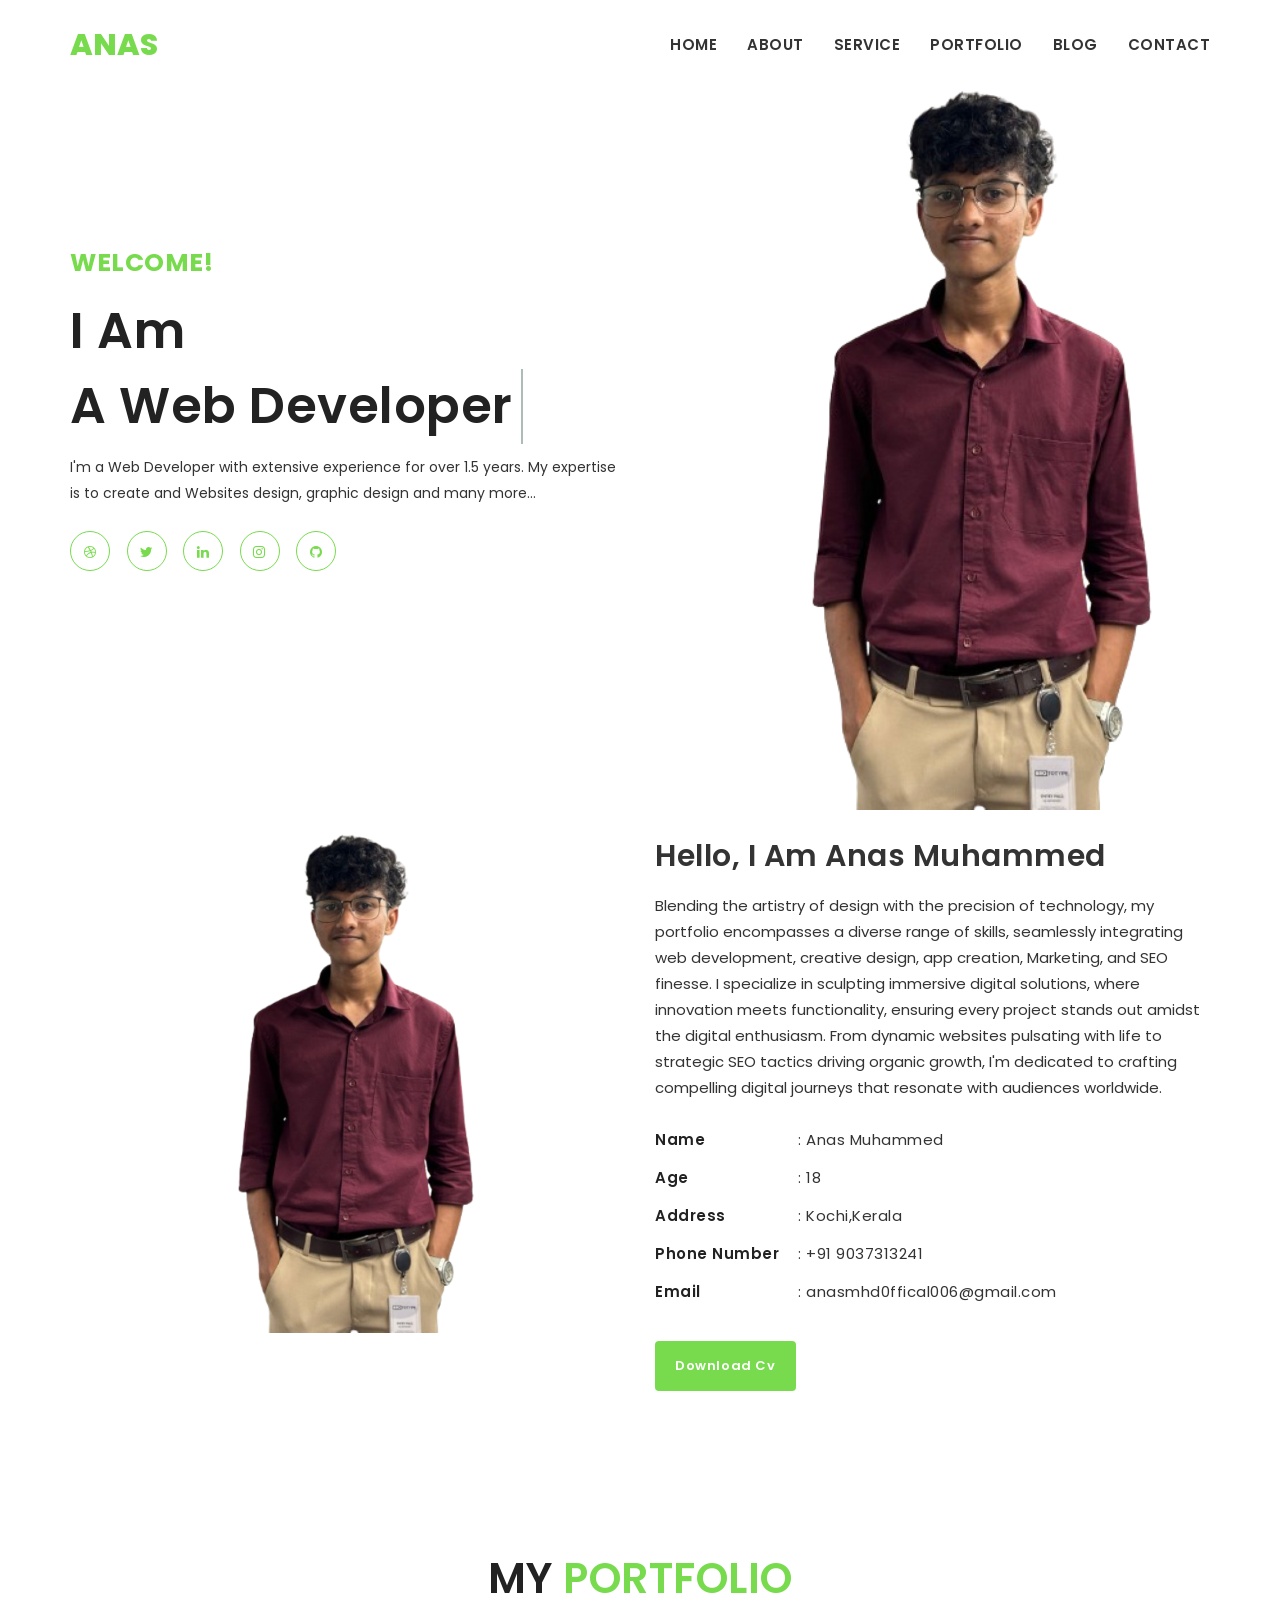
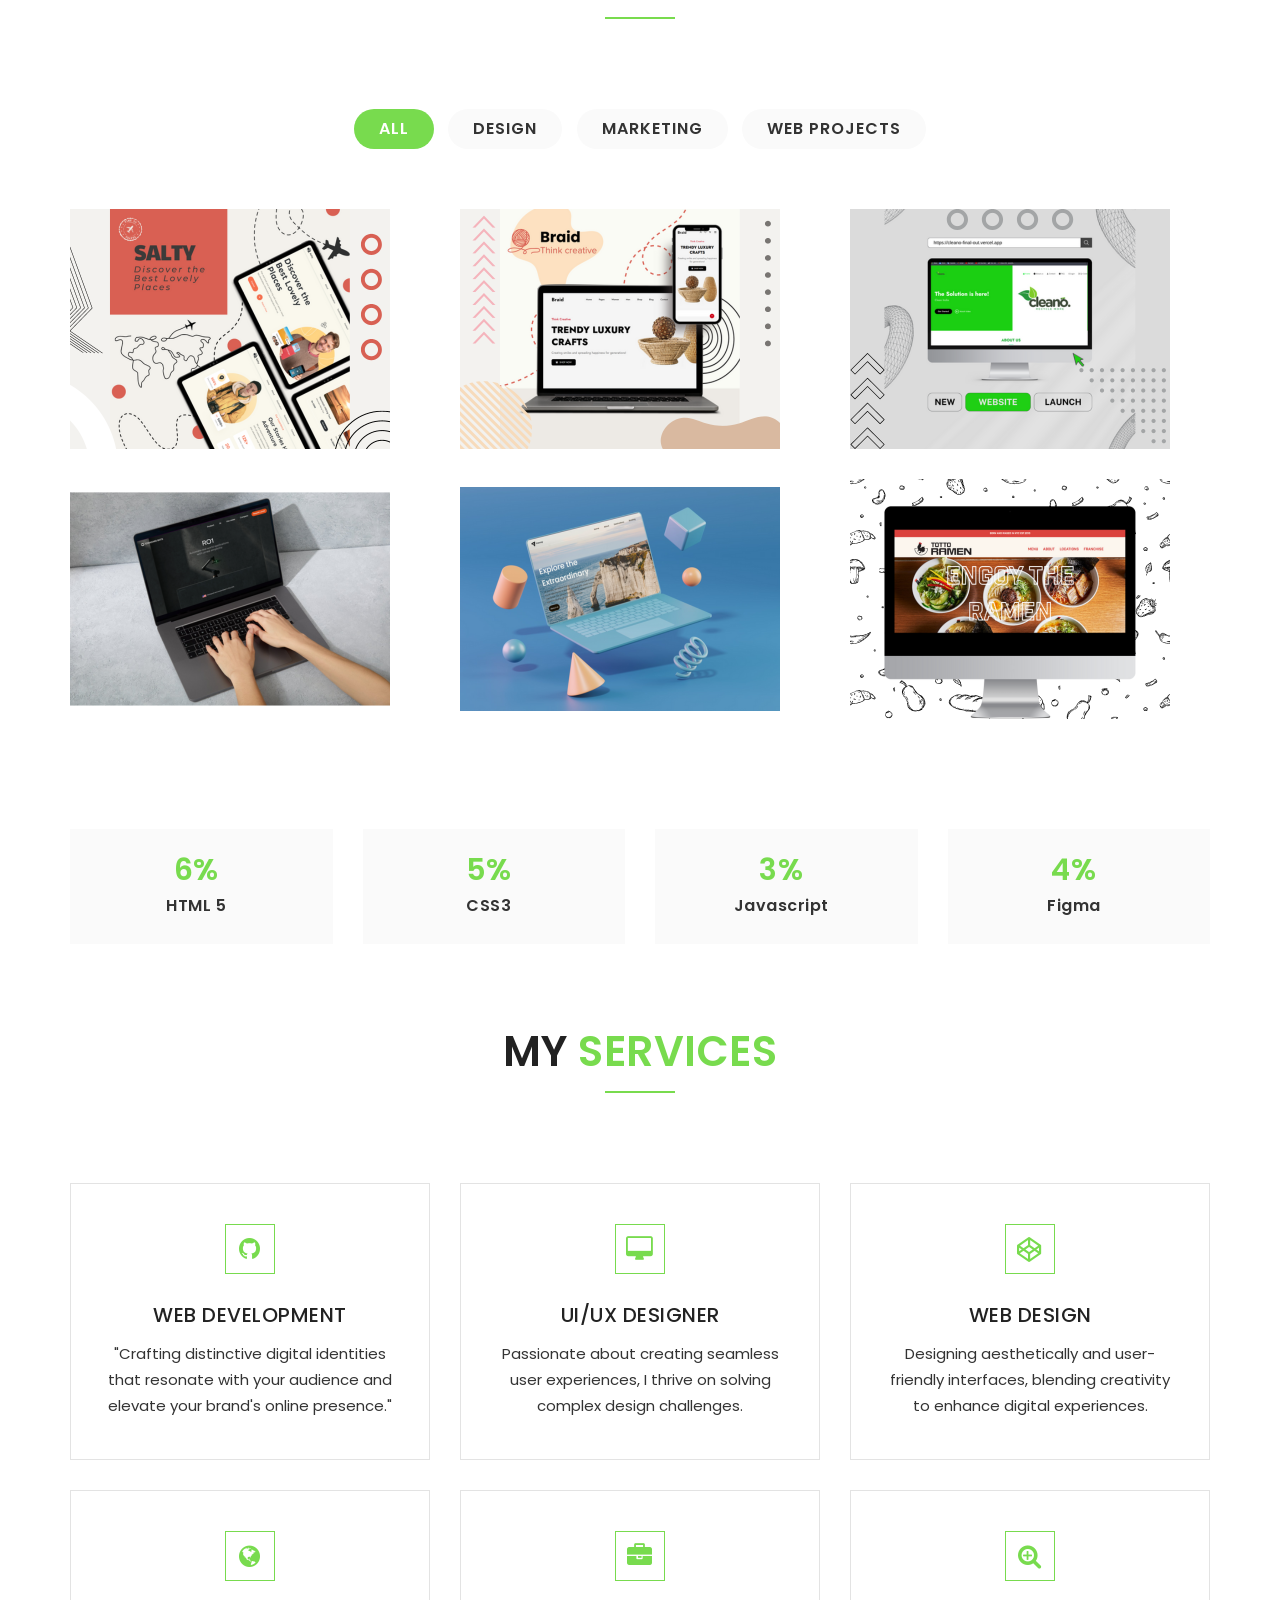
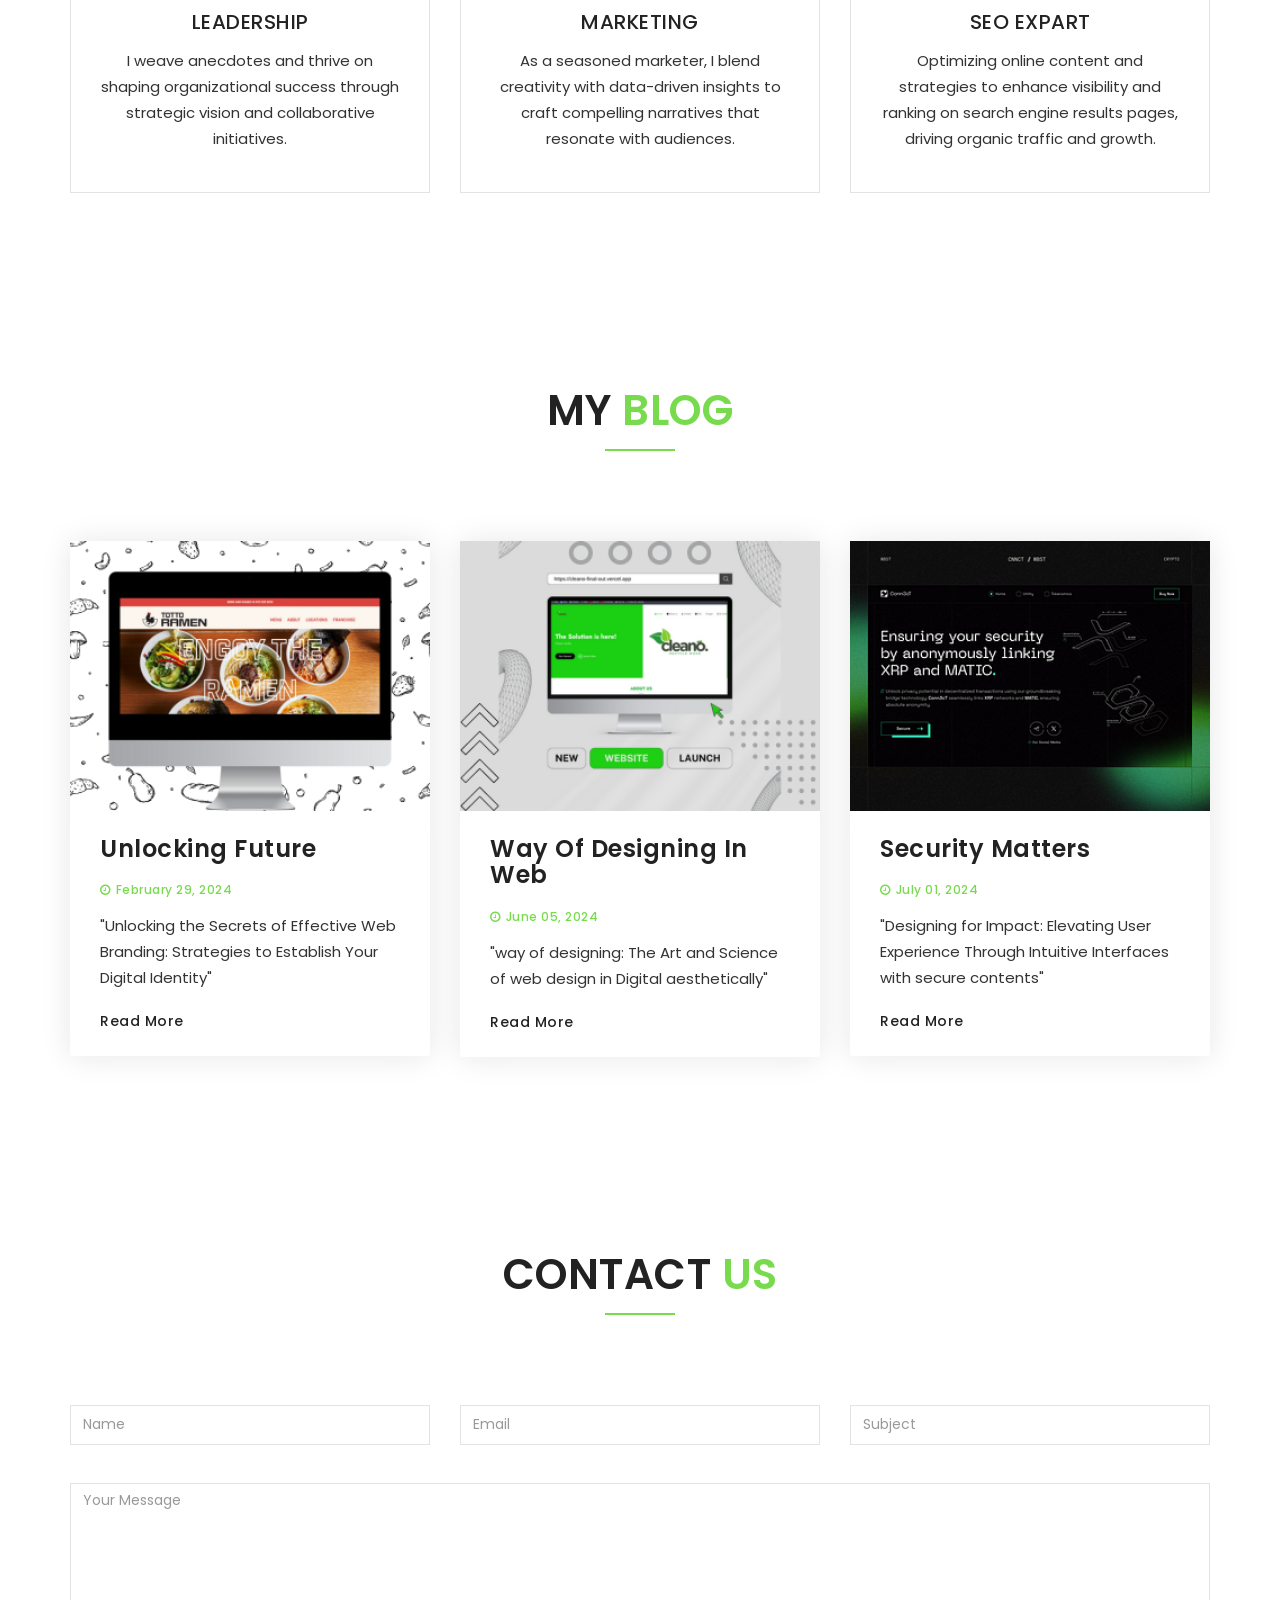
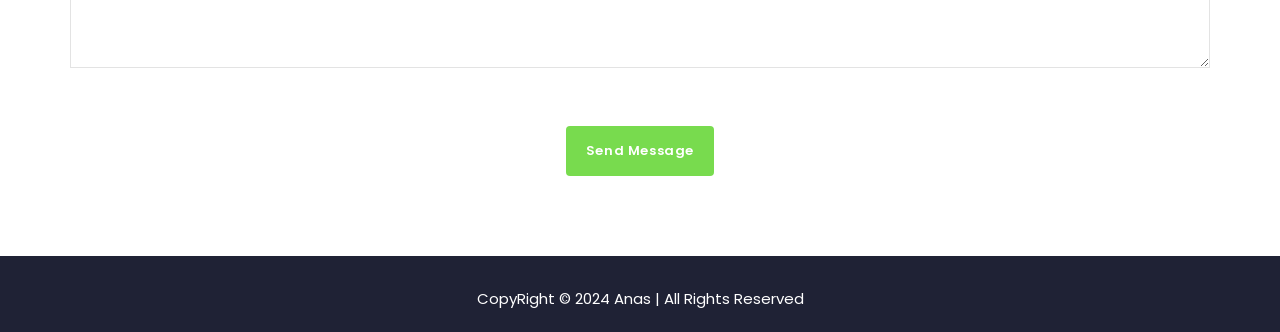
==== index.html @ 3774072b "Portfolio website almost completed.version v0.-1 .wait for the upadates" ====
<!doctype html>
<html lang="en">
	<head>
		<!-- Meta -->
		<meta charset="utf-8">
		<meta http-equiv="X-UA-Compatible" content="IE=edge">
		<meta name="viewport" content="width=device-width, initial-scale=1"> 
		<!-- The above 3 meta tags *must* come first in the head; any other head content must come *after* these tags -->
		<!-- SITE TITLE -->
		<title>Anas Muhammed</title>
		<link href="https://fonts.googleapis.com/css?family=Poppins:300i,400,400i,500,600,700,800" rel="stylesheet">		
		<link href="fonts/font-awesome.min.css" rel="stylesheet"/>
		<link rel="icon" href="images/LinkedIn-profile.webp"/>
		<link href="fonts/themify-icons.css" rel="stylesheet"/>
		<link href="fonts/etline.css" rel="stylesheet"/>
		<link href="css/plugins.css" rel="stylesheet"/>
		<link href="css/lightbox.min.css" rel="stylesheet"/>
		<link href="css/responsive.css" rel="stylesheet"/>
		<link href="css/style.css" rel="stylesheet"/>
		<!-- HTML5 shim and Respond.js IE8 support of HTML5 elements and media queries -->
		<!-- WARNING: Respond.js doesn't work if you view the page via file:// -->
		<!--[if lt IE 9]>
		  <script src="https://oss.maxcdn.com/html5shiv/3.7.2/html5shiv.min.js"></script>
		  <script src="https://oss.maxcdn.com/respond/1.4.2/respond.min.js"></script>
		<![endif]-->
	</head>
	<body data-spy="scroll" data-offset="80">
		<!-- Preloader -->
			<div class="preloader">
				<div class="loader">
					<div class="loader-outter"></div>
					<div class="loader-inner"></div>

					<span></span>
				</div>
			</div>
        <!-- End Preloader -->
		
		<!-- START NAVBAR -->
			<div class="navbar navbar-default navbar-fixed-top menu-top">
				<div class="container">
					<div class="logo">
						<a href="index.html" class="navbar-brand"><p>Anas</p></a>
						<div class="mobile-nav"></div>
					</div>
					
					<div id="navbar" class="main_menu">
						<ul class="nav navbar-nav navbar-right">
							<li><a href="#home">Home</a></li>
							<li><a href="#about">About</a></li>
							<li><a href="#service">Service</a></li>
							<li><a href="#portfolio">Portfolio</a></li>								
							<li><a href="#blog">Blog</a></li>													
							<li><a href="#contact">Contact</a></li>
						</ul>
					</div> 
				</div><!--- END CONTAINER -->
			</div> 
		<!-- END NAVBAR -->			
		
		<!-- START BANNER-SHOW -->
			<section id="home" class="gray_bg main_banner banner_bg">
				<div class="container">
					<div class="row">
						<div class="col-md-6 col-sm-12 col-xs-12">
							<div class="banner_content">
								<strong>Welcome!</strong>
								<h1 class="cd-headline clip">
									<span class="fw_600">I Am </span>
									<span class="cd-words-wrapper">
										<b class="is-visible fw_300">a Web Developer</b>
										<b class="fw_300"> a Web Designer</b>
										<b class="fw_300"> a Graphic Designer</b>
										<b class="fw_300"> a Techy</b>
									</span>
								</h1>
								<p>I'm a Web Developer with extensive experience for over 1.5 years. My expertise is to create and Websites design, graphic design and many more...</p>
								<ul class="banner_social_link">					
									<li><a href="https://dribbble.com/Anas_Mhd" title="Dribble" ><i class="fa fa-dribbble"></i></a></li>
									<li><a href="https://x.com/Anasmhd_offical?t=Rhu_M7qaVM6hSp05hraPPw&s=08" title="Twitter-X" ><i class="fa fa-twitter"></i></a></li>
									<li><a href="https://www.linkedin.com/in/anas-muhammed-offical" title="linkedin" ><i class="fa fa-linkedin"></i></a></li>		
									<li><a href="https://www.instagram.com/_anaxmhd.offical_/" title="Instagram" ><i class="fa fa-instagram"></i></a></li>
									<li><a href="https://github.com/AnasMHD-Offical" title="github" ><i class="fa fa-github"></i></a></li>
								</ul>
							</div>
						</div>
						<div class="col-md-6 col-sm-12 col-xs-12">
							<div class="banner-images">
								<img src="images/photo_2024-07-01_20-15-24-removebg-preview-2.png" alt=""/>
							</div>
						</div>						
					</div>
				</div>
			</section>
		<!-- END BANNER-SHOW -->
		
		<!-- START ABOUT -->
			<section id="about" class="gray_bg section_padding">
				<div class="container">
					<div class="single_about">
						<div class="row">
							<div class="col-md-6 col-sm-6 col-xs-12">
								<div class="about_image wow fadeInLeft">
									<img src="images/photo_2024-07-01_20-15-24-removebg-preview-2.png" alt="about-image" />
								</div>
							</div>
							
							<div class="col-md-6 col-sm-6 col-xs-12">
								<div class="about_content_area wow fadeInRight">
									<h4>Hello, I am Anas Muhammed</h4>					
									<p>Blending the artistry of design with the precision of technology, my portfolio encompasses a diverse range of skills, 
										seamlessly integrating web development, creative design, app creation, Marketing, and SEO finesse. 
										I specialize in sculpting immersive digital solutions, where innovation meets functionality, ensuring every project stands out 
										amidst the digital enthusiasm. From dynamic websites pulsating with life to strategic SEO tactics driving organic growth,
										 I'm dedicated to crafting compelling digital journeys that resonate with audiences worldwide.</p>
									<div class="about_details">
										<div class="row">
											<div class="col-md-12">
												<div class="ct_about">
												   <span> Name </span> : Anas Muhammed											   
												</div>
											</div>
											
											<div class="col-md-12">
												<div class="ct_about">
												   <span> Age </span>
												   : 18
												</div>
											</div>
											
											<div class="col-md-12">
												<div class="ct_about">
												   <span> Address </span>
												   : Kochi,Kerala
												</div>
											</div>
											
											<div class="col-md-12">
												<div class="ct_about">
												   <span> Phone Number </span>
												   : +91 9037313241
												</div>
											</div>
											
											<div class="col-md-12">
												<div class="ct_about">
												   <span> Email </span>
												   : anasmhd0ffical006@gmail.com
												</div>
											</div>
										</div>
									</div>
									
									<a href="#" class="btn btn-default main_btn">Download Cv</a>
								</div>
							</div>
						</div>
					</div>
				</div>
			</section>
		<!-- END ABOUT -->
		
		
		<!-- START PORTFOLIO -->
			<section id="portfolio" class="gray_bg section_padding">
				<div class="container">	
					<div class="col-md-12 col-sm-12-col-xs-12">
						<div class="section_heading text-center">
							<h2>My <span>Portfolio</span></h2>						
							<div class="sm_border"></div>
						</div>	
					</div>
					
					<div class="row">
						<div class="work_filter text-center">
							<ul>
								<li class="active" data-filter="*">All</li>
								<li data-filter=".design">Design</li>
								<li data-filter=".marketing">Marketing</li>
								<li data-filter=".web">Web projects</li>
							</ul>
						</div>
						
						<div class="work_content_area">
							<div class="col-md-4 col-sm-6 col-xs-12">
								<div class="item-img">
									<img src="images/salty.webp" alt="" />
									<div class="item-img-overlay">
										<div class="overlay-info full-width">
											<h5>Github link</h5>																				
											<a href="https://github.com/AnasMHD-Offical/travel-website-sample" target="_blank">
												<span class="icon"><i class="ti-arrow-right"></i></span>
											</a>
										</div>
									</div>
								</div>
							</div>
							<div class="col-md-4 col-sm-6 col-xs-12 element-item design web marketing">
								<div class="item-img">
									<img src="images/Braid.webp" alt="" />
									<div class="item-img-overlay">
										<div class="overlay-info full-width">
											<h5>Github link</h5>									
											<a href="https://github.com/AnasMHD-Offical/Braid-Craft-E-Commerce" target="_blank">
												<span class="icon"><i class="ti-arrow-right"></i></span>
											</a>
										</div>
									</div>
								</div>
							</div>
							<div class="col-md-4 col-sm-6 col-xs-12 element-item web marketing">
								<div class="item-img">
									<img src="images/Cleano.webp" alt="" />
									<div class="item-img-overlay">
										<div class="overlay-info full-width">
											<h5>Github link</h5>											
											<a href="https://github.com/AnasMHD-Offical/Cleano-Final-Out" target="_blank">
												<span class="icon"><i class="ti-arrow-right"></i></span>
											</a>
										</div>
									</div>
								</div>
							</div>
							<div class="col-md-4 col-sm-6 col-xs-12 element-item design web">
								<div class="item-img">
									<img src="images/Ro1.webp" alt="" />
									<div class="item-img-overlay">
										<div class="overlay-info full-width">
											<h5>Github</h5>
											<a href="https://github.com/AnasMHD-Offical/BROTOTYPE-POJECT-2" target="_blank">
												<span class="icon"><i class="ti-arrow-right"></i></span>
											</a>
										</div>
									</div>
								</div>
							</div>
							<div class="col-md-4 col-sm-6 col-xs-12 element-item  design">
								<div class="item-img">
									<img src="images/travosy.webp" alt="" />
									<div class="item-img-overlay">
										<div class="overlay-info full-width">
											<h5>Github link</h5>
											<a href="https://github.com/AnasMHD-Offical/Travosy-Brocamp-first-project" target="_blank">
												<span class="icon"><i class="ti-arrow-right"></i></span>
											</a>
										</div>
									</div>
								</div>
							</div>
							<div class="col-md-4 col-sm-6 col-xs-12 element-item design marketing">
								<div class="item-img">
									<img src="images/Totto-webp.png" alt="" />
									<div class="item-img-overlay">
										<div class="overlay-info full-width">
											<h5>Github link</h5>
											<a href="https://github.com/AnasMHD-Offical/Brototype-first-week-project-2" target="_blank">
												<span class="icon"><i class="ti-arrow-right"></i></span>
											</a>
										</div>
									</div>
								</div>
							</div>
						</div>						
					</div>
				</div>			
			</section>
		<!-- END PORTFOLIO -->
			

		<!-- START COUNTER -->
		    <section id="counter_area" class="gray_bg">
				<div class="container">
					<div class="row text-center">
					
						<div class="col-md-3 col-sm-6 col-xs-12">
							<div class="single_counter wow fadeInLeft">							    
								<h3><span class="counter">95</span>%</h3>
							    <h5>HTML 5</h5>
							</div>
						</div> 
						
						<div class="col-md-3 col-sm-6 col-xs-12">
							<div class="single_counter wow fadeInLeft">								
								<h3><span class="counter">85</span>%</h3>
								<h5>CSS3</h5>
							</div>
						</div>
						
						<div class="col-md-3 col-sm-6 col-xs-12">
							<div class="single_counter wow fadeInRight">							   
								<h3><span class="counter">50</span>%</h3>
								<h5>Javascript</h5>
							</div>
						</div> 
						
						<div class="col-md-3 col-sm-6 col-xs-12">
							<div class="single_counter wow fadeInRight">							    
								<h3><span class="counter">60</span>%</h3>
								<h5>Figma</h5>
							</div>
						</div>
					</div>
				</div>
			</section>
		<!-- END COUNTER -->
		
		<!-- START SERVICE -->
		<section id="service" class="gray_bg section_padding">
			<div class="container">
				<div class="col-md-12 col-sm-12-col-xs-12">
					<div class="section_heading text-center">
						<h2>My <span>Services</span></h2>							
						<div class="sm_border"></div>
					</div>	
				</div>
				
				<div class="row text-center">
					<div class="col-md-4 col-sm-6 col-xs-12">
						<div class="single-service wow fadeInDown">
							<i class="fa fa-github"></i>
							<h4>Web Development</h4>
							<P> "Crafting distinctive digital identities that resonate with your audience and elevate your brand's online presence."</P>
						</div>
					</div> <!-- End Col -->
					<div class="col-md-4 col-sm-6 col-xs-12">
						<div class="single-service wow fadeInDown">
							<i class="fa fa-desktop"></i>
							<h4>UI/UX designer</h4>
							<P>Passionate about creating seamless user experiences, I thrive on solving complex design challenges.</P>
						</div>
					</div> <!-- End Col -->						
					<div class="col-md-4 col-sm-6 col-xs-12">
						<div class="single-service wow fadeInDown">
							<i class="fa fa-codepen"></i>
							<h4>Web Design</h4>
							<P>Designing aesthetically and user-friendly interfaces, blending creativity to enhance digital experiences.</P>
						</div>
					</div> <!-- End Col -->
					<div class="col-md-4 col-sm-6 col-xs-12">
						<div class="single-service wow fadeInUp">
							<i class="fa fa-globe"></i>
							<h4>Leadership</h4>
							<P>I weave anecdotes and thrive on shaping organizational success through strategic vision and collaborative initiatives.</P>
						</div>
					</div> <!-- End Col -->
					<div class="col-md-4 col-sm-6 col-xs-12">
						<div class="single-service wow fadeInUp">
							<i class="fa fa-briefcase"></i>
							<h4>Marketing</h4>
							<P>As a seasoned marketer, I blend creativity with data-driven insights to craft compelling narratives that resonate with audiences.</P>
						</div>
					</div> <!-- End Col -->
					<div class="col-md-4 col-sm-6 col-xs-12">
						<div class="single-service wow fadeInUp">
							<i class="fa fa-search-plus"></i>
							<h4>SEO Expart</h4>
							<P>Optimizing online content and strategies to enhance visibility and ranking on search engine results pages, driving organic traffic and growth.</P>
						</div>
					</div> <!-- End Col -->
				</div>
			</div>
		</section>
	<!-- END SERVICE -->
	
		<!-- START BLOG -->
			<section id="blog" class="gray_bg section_padding">
				<div class="container">
					<div class="row">
						<div class="col-md-12 col-sm-12-col-xs-12">
							<div class="section_heading text-center">
								<h2>My <span>Blog</span></h2>							
								<div class="sm_border"></div>
							</div>	
						</div>	
						
						<div class="blog_slide_area">
							<div class="col-md-4 col-sm-6 col-xs-12">
								<div class="single_blog wow fadeInLeft">
									<div class="blog-thumb">
										<div class="blog-image">
										   <a href="#"><img id="blog-img" src="images/Totto-webp.png" class="img-responsive" alt=""></a>
										</div>
										<div class="blog-info">
											<a href="#"><h4>Unlocking Future</h4></a>	
											<small><i class="fa fa-clock-o"></i>February 29, 2024</small>
											<span>| Design</span>																																
											<p>"Unlocking the Secrets of Effective Web Branding: Strategies to Establish Your Digital Identity"</p>
											<a href="https://anas-muhammed-offical.blogspot.com/2024/02/unlocking-future-of-web-what-lies-ahead.html" class="btn blog_btn">Read More</a>
										</div>
									</div>
								</div>
							</div>
			
							<div class="col-md-4 col-sm-6 col-xs-12">
								<div class="single_blog wow fadeInUp">
									<div class="blog-thumb">
										<div class="blog-image">
										   <a href="#"><img id="blog-img" src="images/Cleano.webp" class="img-responsive" alt=""></a>
										</div>
										<div class="blog-info">
											<a href="#"><h4>Way of Designing in web</h4></a>
											<small><i class="fa fa-clock-o"></i>June 05, 2024</small>
											<span>| Design</span>																																	
											<p>"way of designing: The Art and Science of web design in Digital aesthetically"</p>
											<a href="https://anas-muhammed-offical.blogspot.com/2024/06/the-art-and-science-of-web-design.html" class="btn blog_btn">Read More</a>
										</div>
									</div>
								</div>
							</div>
							
							<div class="col-md-4 col-sm-6 col-xs-12">
								<div class="single_blog wow fadeInRight">
									<div class="blog-thumb">
										<div class="blog-image">
										   <a href="#"><img id="blog-img" src="images/blo3.png" class="img-responsive" alt=""></a>
										</div>
										<div class="blog-info">
											<a href="#"><h4>Security matters</h4></a>	
											<small><i class="fa fa-clock-o"></i>July 01, 2024</small>
											<span>| Design</span>																																
											<p>"Designing for Impact: Elevating User Experience Through Intuitive Interfaces with secure contents"</p>
											<a href="https://anas-muhammed-offical.blogspot.com/2024/07/security-matters-in-web-development.html" class="btn blog_btn">Read More</a>
										</div>
									</div>
								</div>
							</div>	
						</div>
					</div>
				</div>
			</section>
		<!-- END BLOG -->
		
		<!-- START CONTACT -->
			<section id="contact" class="gray_bg section_padding">
				<div class="container">
					<div class="col-md-12 col-sm-12-col-xs-12">
						<div class="section_heading text-center">
							<h2>Contact <span>Us</span></h2>							
							<div class="sm_border"></div>
						</div>	
					</div>	
					
					<div class="row">						
						<div class="col-md-12 col-sm-12">
							<form class="form" id="form" >
								
								<div class="row">
									<div class="form-group col-md-4">
										<input type="text" id="username"  name="username" class="form-control" placeholder="Name">
										<div class="error"></div>
									</div>
									<div class="form-group col-md-4">
										<input type="email" name="email" id="email"  class="form-control" placeholder="Email" >
										<div class="error"></div>
									</div>
									<div class="form-group col-md-4">
										<input type="text" name="subject" id="subject" class="form-control" placeholder="Subject" >
										<div class="error"></div>
									</div>
									<div class="form-group col-md-12">
										<textarea rows="6" name="message" id="message" class="form-control" placeholder="Your Message" ></textarea>
										<div class="error"></div>
									</div>
									<div class="col-md-12 text-center">
										<button type="submit" value="Send message" name="submit" id="submit" class="btn btn-default main_btn" title="Submit Your Message!">Send Message</button>
									</div>
								</div>
							</form>
						</div>						
					</div>
				</div>
			</section>
		<!-- END CONTACT -->
		
		<!-- START FOOTER -->
			<div class="footer">
				<div class="container">					
					<div class="copy-text text-center wow fadeInDown">
						<p>CopyRight © 2024 Anas | All Rights Reserved</p>
					</div>											
				</div>						
			</div>	
		<!-- END FOOTER -->
		<!--Form Validation-->
		<script>
			document.addEventListener('DOMContentLoaded', function() {
    		document.getElementById('form').addEventListener('submit', function(event) {
      		event.preventDefault();  // Prevent the default form submission

        // Get form field values
        const name = document.querySelector('input[name="username"]').value;
        const email = document.querySelector('input[name="email"]').value;
        const subject = document.querySelector('input[name="subject"]').value;
        const message = document.querySelector('textarea[name="message"]').value;

        // Basic form validation
        if (!name || !email || !subject || !message) {
            customAlert("All fields are required.", "error");
            return;
        } else if (!validateEmail(email)) {
            customAlert("Please enter a valid email address.", "error");
            return;
        }

        // Data to be sent to the Google Apps Script web app
        const data = {
            name: name,
            email: email,
            subject: subject,
            message: message
        };

        // Replace 'YOUR_WEB_APP_URL' with your Google Apps Script web app URL
        fetch('https://script.google.com/macros/s/AKfycbyYG-oqDBWplLBUukhETGd3GrA1hZuSwV2Vd1SPtv_ouuwW23EQekD_cmKmdJdJO3P-/exec', {
            method: 'POST',
            headers: {
                'Content-Type': 'application/x-www-form-urlencoded'
            },
            body: new URLSearchParams(data)
        })
        .then(response => response.json())
        .then(data => {
            if (data.result === "success") {
                customAlert("Message sent successfully!", "success");
                setTimeout(() => {
                    
                }, 2000);
            } else {
                customAlert("Error sending message: " + data.message, "error");
            }
        })
        .catch(error => {
            console.error("Error: ", error);
            customAlert("Error: " + error.message, "error");
        });
    });

    function validateEmail(email) {
        const re = /^[^\s@]+@[^\s@]+\.[^\s@]+$/;
        return re.test(email);
    }

    function customAlert(message, type) {
        const alertBox = document.createElement('div');
        alertBox.className = custom-alert ${type};
        alertBox.innerHTML = `
            <span>${message}</span>
            <button class="close-alert">&times;</button>
        `;
        document.body.appendChild(alertBox);

        // Add event listener to close button
        alertBox.querySelector('.close-alert').addEventListener('click', () => {
            alertBox.remove();
        });

        setTimeout(() => {
            alertBox.classList.add('fade-out');
            alertBox.addEventListener('transitionend', () => {
                alertBox.remove();
            });
        }, 3000);
  	  }
	});
	</script>
		<!--Script-->
		<script src="index.js"></script>
		<!-- Start JQuery -->
		<script src="js/jquery.min.js"></script>
		<script src="js/bootstrap.min.js"></script>
		<script src="js/owl.carousel.min.js"></script>
		<script src="js/modernizr-2.8.3.min.js"></script>
		<script src="js/jquery.nav.js"></script>
		<script src="js/jquery.inview.min.js"></script>
		<script src="js/isotope.pkgd.min.js"></script>
		<script src="js/animated-headline.js"></script>		
		<script src="js/lightbox.min.js"></script>
		<script src="js/slick-nav.js"></script>
		<script src="js/form-contact.js"></script>
		<script src="js/scrolltopcontrol.js"></script>
		<script src="js/wow.min.js"></script>
		<script src="js/main.js"></script>
		<!-- End JQuery -->
		<!--Form sumbittion-->
	</body>
</html>
---- fonts/themify-icons.css ----
@font-face {
	font-family: 'themify';
	src:url('themify.eot?-fvbane');
	src:url('themify.eot?#iefix-fvbane') format('embedded-opentype'),
		url('themify.woff?-fvbane') format('woff'),
		url('themify.ttf?-fvbane') format('truetype'),
		url('themify.svg?-fvbane#themify') format('svg');
	font-weight: normal;
	font-style: normal;
}

[class^="ti-"], [class*=" ti-"] {
	font-family: 'themify';
	speak: none;
	font-style: normal;
	font-weight: normal;
	font-variant: normal;
	text-transform: none;
	line-height: 1;

	/* Better Font Rendering =========== */
	-webkit-font-smoothing: antialiased;
	-moz-osx-font-smoothing: grayscale;
}

.ti-wand:before {
	content: "\e600";
}
.ti-volume:before {
	content: "\e601";
}
.ti-user:before {
	content: "\e602";
}
.ti-unlock:before {
	content: "\e603";
}
.ti-unlink:before {
	content: "\e604";
}
.ti-trash:before {
	content: "\e605";
}
.ti-thought:before {
	content: "\e606";
}
.ti-target:before {
	content: "\e607";
}
.ti-tag:before {
	content: "\e608";
}
.ti-tablet:before {
	content: "\e609";
}
.ti-star:before {
	content: "\e60a";
}
.ti-spray:before {
	content: "\e60b";
}
.ti-signal:before {
	content: "\e60c";
}
.ti-shopping-cart:before {
	content: "\e60d";
}
.ti-shopping-cart-full:before {
	content: "\e60e";
}
.ti-settings:before {
	content: "\e60f";
}
.ti-search:before {
	content: "\e610";
}
.ti-zoom-in:before {
	content: "\e611";
}
.ti-zoom-out:before {
	content: "\e612";
}
.ti-cut:before {
	content: "\e613";
}
.ti-ruler:before {
	content: "\e614";
}
.ti-ruler-pencil:before {
	content: "\e615";
}
.ti-ruler-alt:before {
	content: "\e616";
}
.ti-bookmark:before {
	content: "\e617";
}
.ti-bookmark-alt:before {
	content: "\e618";
}
.ti-reload:before {
	content: "\e619";
}
.ti-plus:before {
	content: "\e61a";
}
.ti-pin:before {
	content: "\e61b";
}
.ti-pencil:before {
	content: "\e61c";
}
.ti-pencil-alt:before {
	content: "\e61d";
}
.ti-paint-roller:before {
	content: "\e61e";
}
.ti-paint-bucket:before {
	content: "\e61f";
}
.ti-na:before {
	content: "\e620";
}
.ti-mobile:before {
	content: "\e621";
}
.ti-minus:before {
	content: "\e622";
}
.ti-medall:before {
	content: "\e623";
}
.ti-medall-alt:before {
	content: "\e624";
}
.ti-marker:before {
	content: "\e625";
}
.ti-marker-alt:before {
	content: "\e626";
}
.ti-arrow-up:before {
	content: "\e627";
}
.ti-arrow-right:before {
	content: "\e628";
}
.ti-arrow-left:before {
	content: "\e629";
}
.ti-arrow-down:before {
	content: "\e62a";
}
.ti-lock:before {
	content: "\e62b";
}
.ti-location-arrow:before {
	content: "\e62c";
}
.ti-link:before {
	content: "\e62d";
}
.ti-layout:before {
	content: "\e62e";
}
.ti-layers:before {
	content: "\e62f";
}
.ti-layers-alt:before {
	content: "\e630";
}
.ti-key:before {
	content: "\e631";
}
.ti-import:before {
	content: "\e632";
}
.ti-image:before {
	content: "\e633";
}
.ti-heart:before {
	content: "\e634";
}
.ti-heart-broken:before {
	content: "\e635";
}
.ti-hand-stop:before {
	content: "\e636";
}
.ti-hand-open:before {
	content: "\e637";
}
.ti-hand-drag:before {
	content: "\e638";
}
.ti-folder:before {
	content: "\e639";
}
.ti-flag:before {
	content: "\e63a";
}
.ti-flag-alt:before {
	content: "\e63b";
}
.ti-flag-alt-2:before {
	content: "\e63c";
}
.ti-eye:before {
	content: "\e63d";
}
.ti-export:before {
	content: "\e63e";
}
.ti-exchange-vertical:before {
	content: "\e63f";
}
.ti-desktop:before {
	content: "\e640";
}
.ti-cup:before {
	content: "\e641";
}
.ti-crown:before {
	content: "\e642";
}
.ti-comments:before {
	content: "\e643";
}
.ti-comment:before {
	content: "\e644";
}
.ti-comment-alt:before {
	content: "\e645";
}
.ti-close:before {
	content: "\e646";
}
.ti-clip:before {
	content: "\e647";
}
.ti-angle-up:before {
	content: "\e648";
}
.ti-angle-right:before {
	content: "\e649";
}
.ti-angle-left:before {
	content: "\e64a";
}
.ti-angle-down:before {
	content: "\e64b";
}
.ti-check:before {
	content: "\e64c";
}
.ti-check-box:before {
	content: "\e64d";
}
.ti-camera:before {
	content: "\e64e";
}
.ti-announcement:before {
	content: "\e64f";
}
.ti-brush:before {
	content: "\e650";
}
.ti-briefcase:before {
	content: "\e651";
}
.ti-bolt:before {
	content: "\e652";
}
.ti-bolt-alt:before {
	content: "\e653";
}
.ti-blackboard:before {
	content: "\e654";
}
.ti-bag:before {
	content: "\e655";
}
.ti-move:before {
	content: "\e656";
}
.ti-arrows-vertical:before {
	content: "\e657";
}
.ti-arrows-horizontal:before {
	content: "\e658";
}
.ti-fullscreen:before {
	content: "\e659";
}
.ti-arrow-top-right:before {
	content: "\e65a";
}
.ti-arrow-top-left:before {
	content: "\e65b";
}
.ti-arrow-circle-up:before {
	content: "\e65c";
}
.ti-arrow-circle-right:before {
	content: "\e65d";
}
.ti-arrow-circle-left:before {
	content: "\e65e";
}
.ti-arrow-circle-down:before {
	content: "\e65f";
}
.ti-angle-double-up:before {
	content: "\e660";
}
.ti-angle-double-right:before {
	content: "\e661";
}
.ti-angle-double-left:before {
	content: "\e662";
}
.ti-angle-double-down:before {
	content: "\e663";
}
.ti-zip:before {
	content: "\e664";
}
.ti-world:before {
	content: "\e665";
}
.ti-wheelchair:before {
	content: "\e666";
}
.ti-view-list:before {
	content: "\e667";
}
.ti-view-list-alt:before {
	content: "\e668";
}
.ti-view-grid:before {
	content: "\e669";
}
.ti-uppercase:before {
	content: "\e66a";
}
.ti-upload:before {
	content: "\e66b";
}
.ti-underline:before {
	content: "\e66c";
}
.ti-truck:before {
	content: "\e66d";
}
.ti-timer:before {
	content: "\e66e";
}
.ti-ticket:before {
	content: "\e66f";
}
.ti-thumb-up:before {
	content: "\e670";
}
.ti-thumb-down:before {
	content: "\e671";
}
.ti-text:before {
	content: "\e672";
}
.ti-stats-up:before {
	content: "\e673";
}
.ti-stats-down:before {
	content: "\e674";
}
.ti-split-v:before {
	content: "\e675";
}
.ti-split-h:before {
	content: "\e676";
}
.ti-smallcap:before {
	content: "\e677";
}
.ti-shine:before {
	content: "\e678";
}
.ti-shift-right:before {
	content: "\e679";
}
.ti-shift-left:before {
	content: "\e67a";
}
.ti-shield:before {
	content: "\e67b";
}
.ti-notepad:before {
	content: "\e67c";
}
.ti-server:before {
	content: "\e67d";
}
.ti-quote-right:before {
	content: "\e67e";
}
.ti-quote-left:before {
	content: "\e67f";
}
.ti-pulse:before {
	content: "\e680";
}
.ti-printer:before {
	content: "\e681";
}
.ti-power-off:before {
	content: "\e682";
}
.ti-plug:before {
	content: "\e683";
}
.ti-pie-chart:before {
	content: "\e684";
}
.ti-paragraph:before {
	content: "\e685";
}
.ti-panel:before {
	content: "\e686";
}
.ti-package:before {
	content: "\e687";
}
.ti-music:before {
	content: "\e688";
}
.ti-music-alt:before {
	content: "\e689";
}
.ti-mouse:before {
	content: "\e68a";
}
.ti-mouse-alt:before {
	content: "\e68b";
}
.ti-money:before {
	content: "\e68c";
}
.ti-microphone:before {
	content: "\e68d";
}
.ti-menu:before {
	content: "\e68e";
}
.ti-menu-alt:before {
	content: "\e68f";
}
.ti-map:before {
	content: "\e690";
}
.ti-map-alt:before {
	content: "\e691";
}
.ti-loop:before {
	content: "\e692";
}
.ti-location-pin:before {
	content: "\e693";
}
.ti-list:before {
	content: "\e694";
}
.ti-light-bulb:before {
	content: "\e695";
}
.ti-Italic:before {
	content: "\e696";
}
.ti-info:before {
	content: "\e697";
}
.ti-infinite:before {
	content: "\e698";
}
.ti-id-badge:before {
	content: "\e699";
}
.ti-hummer:before {
	content: "\e69a";
}
.ti-home:before {
	content: "\e69b";
}
.ti-help:before {
	content: "\e69c";
}
.ti-headphone:before {
	content: "\e69d";
}
.ti-harddrives:before {
	content: "\e69e";
}
.ti-harddrive:before {
	content: "\e69f";
}
.ti-gift:before {
	content: "\e6a0";
}
.ti-game:before {
	content: "\e6a1";
}
.ti-filter:before {
	content: "\e6a2";
}
.ti-files:before {
	content: "\e6a3";
}
.ti-file:before {
	content: "\e6a4";
}
.ti-eraser:before {
	content: "\e6a5";
}
.ti-envelope:before {
	content: "\e6a6";
}
.ti-download:before {
	content: "\e6a7";
}
.ti-direction:before {
	content: "\e6a8";
}
.ti-direction-alt:before {
	content: "\e6a9";
}
.ti-dashboard:before {
	content: "\e6aa";
}
.ti-control-stop:before {
	content: "\e6ab";
}
.ti-control-shuffle:before {
	content: "\e6ac";
}
.ti-control-play:before {
	content: "\e6ad";
}
.ti-control-pause:before {
	content: "\e6ae";
}
.ti-control-forward:before {
	content: "\e6af";
}
.ti-control-backward:before {
	content: "\e6b0";
}
.ti-cloud:before {
	content: "\e6b1";
}
.ti-cloud-up:before {
	content: "\e6b2";
}
.ti-cloud-down:before {
	content: "\e6b3";
}
.ti-clipboard:before {
	content: "\e6b4";
}
.ti-car:before {
	content: "\e6b5";
}
.ti-calendar:before {
	content: "\e6b6";
}
.ti-book:before {
	content: "\e6b7";
}
.ti-bell:before {
	content: "\e6b8";
}
.ti-basketball:before {
	content: "\e6b9";
}
.ti-bar-chart:before {
	content: "\e6ba";
}
.ti-bar-chart-alt:before {
	content: "\e6bb";
}
.ti-back-right:before {
	content: "\e6bc";
}
.ti-back-left:before {
	content: "\e6bd";
}
.ti-arrows-corner:before {
	content: "\e6be";
}
.ti-archive:before {
	content: "\e6bf";
}
.ti-anchor:before {
	content: "\e6c0";
}
.ti-align-right:before {
	content: "\e6c1";
}
.ti-align-left:before {
	content: "\e6c2";
}
.ti-align-justify:before {
	content: "\e6c3";
}
.ti-align-center:before {
	content: "\e6c4";
}
.ti-alert:before {
	content: "\e6c5";
}
.ti-alarm-clock:before {
	content: "\e6c6";
}
.ti-agenda:before {
	content: "\e6c7";
}
.ti-write:before {
	content: "\e6c8";
}
.ti-window:before {
	content: "\e6c9";
}
.ti-widgetized:before {
	content: "\e6ca";
}
.ti-widget:before {
	content: "\e6cb";
}
.ti-widget-alt:before {
	content: "\e6cc";
}
.ti-wallet:before {
	content: "\e6cd";
}
.ti-video-clapper:before {
	content: "\e6ce";
}
.ti-video-camera:before {
	content: "\e6cf";
}
.ti-vector:before {
	content: "\e6d0";
}
.ti-themify-logo:before {
	content: "\e6d1";
}
.ti-themify-favicon:before {
	content: "\e6d2";
}
.ti-themify-favicon-alt:before {
	content: "\e6d3";
}
.ti-support:before {
	content: "\e6d4";
}
.ti-stamp:before {
	content: "\e6d5";
}
.ti-split-v-alt:before {
	content: "\e6d6";
}
.ti-slice:before {
	content: "\e6d7";
}
.ti-shortcode:before {
	content: "\e6d8";
}
.ti-shift-right-alt:before {
	content: "\e6d9";
}
.ti-shift-left-alt:before {
	content: "\e6da";
}
.ti-ruler-alt-2:before {
	content: "\e6db";
}
.ti-receipt:before {
	content: "\e6dc";
}
.ti-pin2:before {
	content: "\e6dd";
}
.ti-pin-alt:before {
	content: "\e6de";
}
.ti-pencil-alt2:before {
	content: "\e6df";
}
.ti-palette:before {
	content: "\e6e0";
}
.ti-more:before {
	content: "\e6e1";
}
.ti-more-alt:before {
	content: "\e6e2";
}
.ti-microphone-alt:before {
	content: "\e6e3";
}
.ti-magnet:before {
	content: "\e6e4";
}
.ti-line-double:before {
	content: "\e6e5";
}
.ti-line-dotted:before {
	content: "\e6e6";
}
.ti-line-dashed:before {
	content: "\e6e7";
}
.ti-layout-width-full:before {
	content: "\e6e8";
}
.ti-layout-width-default:before {
	content: "\e6e9";
}
.ti-layout-width-default-alt:before {
	content: "\e6ea";
}
.ti-layout-tab:before {
	content: "\e6eb";
}
.ti-layout-tab-window:before {
	content: "\e6ec";
}
.ti-layout-tab-v:before {
	content: "\e6ed";
}
.ti-layout-tab-min:before {
	content: "\e6ee";
}
.ti-layout-slider:before {
	content: "\e6ef";
}
.ti-layout-slider-alt:before {
	content: "\e6f0";
}
.ti-layout-sidebar-right:before {
	content: "\e6f1";
}
.ti-layout-sidebar-none:before {
	content: "\e6f2";
}
.ti-layout-sidebar-left:before {
	content: "\e6f3";
}
.ti-layout-placeholder:before {
	content: "\e6f4";
}
.ti-layout-menu:before {
	content: "\e6f5";
}
.ti-layout-menu-v:before {
	content: "\e6f6";
}
.ti-layout-menu-separated:before {
	content: "\e6f7";
}
.ti-layout-menu-full:before {
	content: "\e6f8";
}
.ti-layout-media-right-alt:before {
	content: "\e6f9";
}
.ti-layout-media-right:before {
	content: "\e6fa";
}
.ti-layout-media-overlay:before {
	content: "\e6fb";
}
.ti-layout-media-overlay-alt:before {
	content: "\e6fc";
}
.ti-layout-media-overlay-alt-2:before {
	content: "\e6fd";
}
.ti-layout-media-left-alt:before {
	content: "\e6fe";
}
.ti-layout-media-left:before {
	content: "\e6ff";
}
.ti-layout-media-center-alt:before {
	content: "\e700";
}
.ti-layout-media-center:before {
	content: "\e701";
}
.ti-layout-list-thumb:before {
	content: "\e702";
}
.ti-layout-list-thumb-alt:before {
	content: "\e703";
}
.ti-layout-list-post:before {
	content: "\e704";
}
.ti-layout-list-large-image:before {
	content: "\e705";
}
.ti-layout-line-solid:before {
	content: "\e706";
}
.ti-layout-grid4:before {
	content: "\e707";
}
.ti-layout-grid3:before {
	content: "\e708";
}
.ti-layout-grid2:before {
	content: "\e709";
}
.ti-layout-grid2-thumb:before {
	content: "\e70a";
}
.ti-layout-cta-right:before {
	content: "\e70b";
}
.ti-layout-cta-left:before {
	content: "\e70c";
}
.ti-layout-cta-center:before {
	content: "\e70d";
}
.ti-layout-cta-btn-right:before {
	content: "\e70e";
}
.ti-layout-cta-btn-left:before {
	content: "\e70f";
}
.ti-layout-column4:before {
	content: "\e710";
}
.ti-layout-column3:before {
	content: "\e711";
}
.ti-layout-column2:before {
	content: "\e712";
}
.ti-layout-accordion-separated:before {
	content: "\e713";
}
.ti-layout-accordion-merged:before {
	content: "\e714";
}
.ti-layout-accordion-list:before {
	content: "\e715";
}
.ti-ink-pen:before {
	content: "\e716";
}
.ti-info-alt:before {
	content: "\e717";
}
.ti-help-alt:before {
	content: "\e718";
}
.ti-headphone-alt:before {
	content: "\e719";
}
.ti-hand-point-up:before {
	content: "\e71a";
}
.ti-hand-point-right:before {
	content: "\e71b";
}
.ti-hand-point-left:before {
	content: "\e71c";
}
.ti-hand-point-down:before {
	content: "\e71d";
}
.ti-gallery:before {
	content: "\e71e";
}
.ti-face-smile:before {
	content: "\e71f";
}
.ti-face-sad:before {
	content: "\e720";
}
.ti-credit-card:before {
	content: "\e721";
}
.ti-control-skip-forward:before {
	content: "\e722";
}
.ti-control-skip-backward:before {
	content: "\e723";
}
.ti-control-record:before {
	content: "\e724";
}
.ti-control-eject:before {
	content: "\e725";
}
.ti-comments-smiley:before {
	content: "\e726";
}
.ti-brush-alt:before {
	content: "\e727";
}
.ti-youtube:before {
	content: "\e728";
}
.ti-vimeo:before {
	content: "\e729";
}
.ti-twitter:before {
	content: "\e72a";
}
.ti-time:before {
	content: "\e72b";
}
.ti-tumblr:before {
	content: "\e72c";
}
.ti-skype:before {
	content: "\e72d";
}
.ti-share:before {
	content: "\e72e";
}
.ti-share-alt:before {
	content: "\e72f";
}
.ti-rocket:before {
	content: "\e730";
}
.ti-pinterest:before {
	content: "\e731";
}
.ti-new-window:before {
	content: "\e732";
}
.ti-microsoft:before {
	content: "\e733";
}
.ti-list-ol:before {
	content: "\e734";
}
.ti-linkedin:before {
	content: "\e735";
}
.ti-layout-sidebar-2:before {
	content: "\e736";
}
.ti-layout-grid4-alt:before {
	content: "\e737";
}
.ti-layout-grid3-alt:before {
	content: "\e738";
}
.ti-layout-grid2-alt:before {
	content: "\e739";
}
.ti-layout-column4-alt:before {
	content: "\e73a";
}
.ti-layout-column3-alt:before {
	content: "\e73b";
}
.ti-layout-column2-alt:before {
	content: "\e73c";
}
.ti-instagram:before {
	content: "\e73d";
}
.ti-google:before {
	content: "\e73e";
}
.ti-github:before {
	content: "\e73f";
}
.ti-flickr:before {
	content: "\e740";
}
.ti-facebook:before {
	content: "\e741";
}
.ti-dropbox:before {
	content: "\e742";
}
.ti-dribbble:before {
	content: "\e743";
}
.ti-apple:before {
	content: "\e744";
}
.ti-android:before {
	content: "\e745";
}
.ti-save:before {
	content: "\e746";
}
.ti-save-alt:before {
	content: "\e747";
}
.ti-yahoo:before {
	content: "\e748";
}
.ti-wordpress:before {
	content: "\e749";
}
.ti-vimeo-alt:before {
	content: "\e74a";
}
.ti-twitter-alt:before {
	content: "\e74b";
}
.ti-tumblr-alt:before {
	content: "\e74c";
}
.ti-trello:before {
	content: "\e74d";
}
.ti-stack-overflow:before {
	content: "\e74e";
}
.ti-soundcloud:before {
	content: "\e74f";
}
.ti-sharethis:before {
	content: "\e750";
}
.ti-sharethis-alt:before {
	content: "\e751";
}
.ti-reddit:before {
	content: "\e752";
}
.ti-pinterest-alt:before {
	content: "\e753";
}
.ti-microsoft-alt:before {
	content: "\e754";
}
.ti-linux:before {
	content: "\e755";
}
.ti-jsfiddle:before {
	content: "\e756";
}
.ti-joomla:before {
	content: "\e757";
}
.ti-html5:before {
	content: "\e758";
}
.ti-flickr-alt:before {
	content: "\e759";
}
.ti-email:before {
	content: "\e75a";
}
.ti-drupal:before {
	content: "\e75b";
}
.ti-dropbox-alt:before {
	content: "\e75c";
}
.ti-css3:before {
	content: "\e75d";
}
.ti-rss:before {
	content: "\e75e";
}
.ti-rss-alt:before {
	content: "\e75f";
}
---- fonts/etline.css ----
@font-face {
	font-family: 'et-line';
	src:url('et-line.eot');
	src:url('et-line.eot?#iefix') format('embedded-opentype'),
		url('et-line.woff') format('woff'),
		url('et-line.ttf') format('truetype'),
		url('et-line.svg#et-line') format('svg');
	font-weight: normal;
	font-style: normal;
}

/* Use the following CSS code if you want to use data attributes for inserting your icons */
[data-icon]:before {
	font-family: 'et-line';
	content: attr(data-icon);
	speak: none;
	font-weight: normal;
	font-variant: normal;
	text-transform: none;
	line-height: 1;
	-webkit-font-smoothing: antialiased;
	-moz-osx-font-smoothing: grayscale;
	display:inline-block;
}

/* Use the following CSS code if you want to have a class per icon */
/*
Instead of a list of all class selectors,
you can use the generic selector below, but it's slower:
[class*="icon-"] {
*/
.icon-mobile, .icon-laptop, .icon-desktop, .icon-tablet, .icon-phone, .icon-document, .icon-documents, .icon-search, .icon-clipboard, .icon-newspaper, .icon-notebook, .icon-book-open, .icon-browser, .icon-calendar, .icon-presentation, .icon-picture, .icon-pictures, .icon-video, .icon-camera, .icon-printer, .icon-toolbox, .icon-briefcase, .icon-wallet, .icon-gift, .icon-bargraph, .icon-grid, .icon-expand, .icon-focus, .icon-edit, .icon-adjustments, .icon-ribbon, .icon-hourglass, .icon-lock, .icon-megaphone, .icon-shield, .icon-trophy, .icon-flag, .icon-map, .icon-puzzle, .icon-basket, .icon-envelope, .icon-streetsign, .icon-telescope, .icon-gears, .icon-key, .icon-paperclip, .icon-attachment, .icon-pricetags, .icon-lightbulb, .icon-layers, .icon-pencil, .icon-tools, .icon-tools-2, .icon-scissors, .icon-paintbrush, .icon-magnifying-glass, .icon-circle-compass, .icon-linegraph, .icon-mic, .icon-strategy, .icon-beaker, .icon-caution, .icon-recycle, .icon-anchor, .icon-profile-male, .icon-profile-female, .icon-bike, .icon-wine, .icon-hotairballoon, .icon-globe, .icon-genius, .icon-map-pin, .icon-dial, .icon-chat, .icon-heart, .icon-cloud, .icon-upload, .icon-download, .icon-target, .icon-hazardous, .icon-piechart, .icon-speedometer, .icon-global, .icon-compass, .icon-lifesaver, .icon-clock, .icon-aperture, .icon-quote, .icon-scope, .icon-alarmclock, .icon-refresh, .icon-happy, .icon-sad, .icon-facebook, .icon-twitter, .icon-googleplus, .icon-rss, .icon-tumblr, .icon-linkedin, .icon-dribbble {
	font-family: 'et-line';
	speak: none;
	font-style: normal;
	font-weight: normal;
	font-variant: normal;
	text-transform: none;
	line-height: 1;
	-webkit-font-smoothing: antialiased;
	-moz-osx-font-smoothing: grayscale;
	display:inline-block;
}
.icon-mobile:before {
	content: "\e000";
}
.icon-laptop:before {
	content: "\e001";
}
.icon-desktop:before {
	content: "\e002";
}
.icon-tablet:before {
	content: "\e003";
}
.icon-phone:before {
	content: "\e004";
}
.icon-document:before {
	content: "\e005";
}
.icon-documents:before {
	content: "\e006";
}
.icon-search:before {
	content: "\e007";
}
.icon-clipboard:before {
	content: "\e008";
}
.icon-newspaper:before {
	content: "\e009";
}
.icon-notebook:before {
	content: "\e00a";
}
.icon-book-open:before {
	content: "\e00b";
}
.icon-browser:before {
	content: "\e00c";
}
.icon-calendar:before {
	content: "\e00d";
}
.icon-presentation:before {
	content: "\e00e";
}
.icon-picture:before {
	content: "\e00f";
}
.icon-pictures:before {
	content: "\e010";
}
.icon-video:before {
	content: "\e011";
}
.icon-camera:before {
	content: "\e012";
}
.icon-printer:before {
	content: "\e013";
}
.icon-toolbox:before {
	content: "\e014";
}
.icon-briefcase:before {
	content: "\e015";
}
.icon-wallet:before {
	content: "\e016";
}
.icon-gift:before {
	content: "\e017";
}
.icon-bargraph:before {
	content: "\e018";
}
.icon-grid:before {
	content: "\e019";
}
.icon-expand:before {
	content: "\e01a";
}
.icon-focus:before {
	content: "\e01b";
}
.icon-edit:before {
	content: "\e01c";
}
.icon-adjustments:before {
	content: "\e01d";
}
.icon-ribbon:before {
	content: "\e01e";
}
.icon-hourglass:before {
	content: "\e01f";
}
.icon-lock:before {
	content: "\e020";
}
.icon-megaphone:before {
	content: "\e021";
}
.icon-shield:before {
	content: "\e022";
}
.icon-trophy:before {
	content: "\e023";
}
.icon-flag:before {
	content: "\e024";
}
.icon-map:before {
	content: "\e025";
}
.icon-puzzle:before {
	content: "\e026";
}
.icon-basket:before {
	content: "\e027";
}
.icon-envelope:before {
	content: "\e028";
}
.icon-streetsign:before {
	content: "\e029";
}
.icon-telescope:before {
	content: "\e02a";
}
.icon-gears:before {
	content: "\e02b";
}
.icon-key:before {
	content: "\e02c";
}
.icon-paperclip:before {
	content: "\e02d";
}
.icon-attachment:before {
	content: "\e02e";
}
.icon-pricetags:before {
	content: "\e02f";
}
.icon-lightbulb:before {
	content: "\e030";
}
.icon-layers:before {
	content: "\e031";
}
.icon-pencil:before {
	content: "\e032";
}
.icon-tools:before {
	content: "\e033";
}
.icon-tools-2:before {
	content: "\e034";
}
.icon-scissors:before {
	content: "\e035";
}
.icon-paintbrush:before {
	content: "\e036";
}
.icon-magnifying-glass:before {
	content: "\e037";
}
.icon-circle-compass:before {
	content: "\e038";
}
.icon-linegraph:before {
	content: "\e039";
}
.icon-mic:before {
	content: "\e03a";
}
.icon-strategy:before {
	content: "\e03b";
}
.icon-beaker:before {
	content: "\e03c";
}
.icon-caution:before {
	content: "\e03d";
}
.icon-recycle:before {
	content: "\e03e";
}
.icon-anchor:before {
	content: "\e03f";
}
.icon-profile-male:before {
	content: "\e040";
}
.icon-profile-female:before {
	content: "\e041";
}
.icon-bike:before {
	content: "\e042";
}
.icon-wine:before {
	content: "\e043";
}
.icon-hotairballoon:before {
	content: "\e044";
}
.icon-globe:before {
	content: "\e045";
}
.icon-genius:before {
	content: "\e046";
}
.icon-map-pin:before {
	content: "\e047";
}
.icon-dial:before {
	content: "\e048";
}
.icon-chat:before {
	content: "\e049";
}
.icon-heart:before {
	content: "\e04a";
}
.icon-cloud:before {
	content: "\e04b";
}
.icon-upload:before {
	content: "\e04c";
}
.icon-download:before {
	content: "\e04d";
}
.icon-target:before {
	content: "\e04e";
}
.icon-hazardous:before {
	content: "\e04f";
}
.icon-piechart:before {
	content: "\e050";
}
.icon-speedometer:before {
	content: "\e051";
}
.icon-global:before {
	content: "\e052";
}
.icon-compass:before {
	content: "\e053";
}
.icon-lifesaver:before {
	content: "\e054";
}
.icon-clock:before {
	content: "\e055";
}
.icon-aperture:before {
	content: "\e056";
}
.icon-quote:before {
	content: "\e057";
}
.icon-scope:before {
	content: "\e058";
}
.icon-alarmclock:before {
	content: "\e059";
}
.icon-refresh:before {
	content: "\e05a";
}
.icon-happy:before {
	content: "\e05b";
}
.icon-sad:before {
	content: "\e05c";
}
.icon-facebook:before {
	content: "\e05d";
}
.icon-twitter:before {
	content: "\e05e";
}
.icon-googleplus:before {
	content: "\e05f";
}
.icon-rss:before {
	content: "\e060";
}
.icon-tumblr:before {
	content: "\e061";
}
.icon-linkedin:before {
	content: "\e062";
}
.icon-dribbble:before {
	content: "\e063";
}
---- css/plugins.css ----
/*-----------------------------------------------------------------------------------

	Author Name   : themes_state
	This is html Template
	Template Name : Pitter - One Page Personal portfolio Template
	Version: 1.0

-----------------------------------------------------------------------------------*/



/* ----------------------------------------------------------------
			[ All Css Plugins File ]
-----------------------------------------------------------------*/

/* == Bootstrap == */
@import url("plugins/bootstrap.min.css");

/* == Owl-carousel == */
@import url("plugins/owl.carousel.min.css");
@import url("plugins/owl.theme.default.min.css");

/* == Animated-headline == */
@import url("plugins/animated-headline.css");

/* == Slicknav js == */
@import url("plugins/slicknav.min.css");

/* == Normalize == */
@import url("plugins/normalize.css");

/* == Animate == */
@import url("plugins/animate.css");
---- css/responsive.css ----
@media screen and (min-width: 1200px) {
  .container {
    max-width: 1200px;
  }
  #blog-img{
	width: 360px;
  }
}

@media only screen and (max-width:991px){
	.about_content_area p{
		font-size: 13px !important;
	}
	.banner_content{
		margin-top: 140px !important;
	}
	.banner_social_link li a{
		color: #fff !important;
		border: 1px solid #fff !important;
		width: 30px !important;
		height: 30px !important;
		line-height: 30px !important;
		border-radius: 50% !important;
		text-align: center !important;
		display: inline-block !important;
		font-size: 12px !important;
		transition: .5s !important;
	}
	.banner_social_link li a:hover{
		background: #fff !important;
		border-color: #fff !important;
		color: #78DB4E !important;
}
	.banner-images img{
		width: 80%;
	}
	.about_image img{
		border: 5px solid #78DB4E !important;
		width: 100%;
		margin: 20px 0px 25px 0px;
	}
	.ct_about{
		font-size: 13px !important;
	}
	.about_details span{
		font-size: 13px !important;
	}
	.single_about h4{
		font-size: 20px !important;
	}
	.rs_pb_70{
		padding-bottom: 70px !important;
	}
	.res_border_none{
		border: none !important;
	}
	.single_counter{
		margin-bottom: 50px;
	}
	.single_testimonial{
		margin-bottom: 30px !important;
	}
	.single_blog .post-content{
		margin-top: 30px;
	}
	.contact_widget_area{
		margin-left: 0 !important;
		margin-bottom: 30px;
	}
	
}

@media only screen and (max-width: 767px) { 
	.main_menu{
		display:none;
	}
	.navbar-default .navbar-nav>li>a{
		padding: 5px 0;	
		font-size: 13px !important;
	}
	.navbar-default .navbar-nav>li>a:hover,
	.navbar-default .navbar-nav>li>a:focus{
		color: #1461ff !important;		
	}
	.navbar-default .navbar-nav>.active>a, 
	.navbar-default .navbar-nav>.active>a:hover,
	.navbar-default .navbar-nav>.active>a:focus{
		color: #f21e4e !important;
		background-color: transparent;
	}
	.navbar-brand{
		padding: 10px 0;
		font-size: 15px;
	}
	.mobile-nav{
		display: block !important;
	}
	.slicknav_btn {
		background: #f21e4e;
		border-radius: 0px;
		margin: 0px 0 0;
	}
	.slicknav_menu {
		display: block;
		background: transparent;
	}
	.slicknav_nav {
		color: #fff;
		padding: 15px 0;
		list-style: none;
		overflow: hidden;
		position: absolute;
		top: 60px;
		width: 350px;
		left: auto;
		right: -30%;
		background: #000;
		float: right;
		box-shadow: -1px 1px 1px rgba(20, 97, 255, 0.1);
	}
	.slicknav_btn {
		text-decoration: none;
		text-shadow: none;
		border-radius: 0;
		background-color: transparent;
	}
	.slicknav_menu .slicknav_icon-bar {
		width: 28px;
		height: 3px;
		-webkit-border-radius: 0px;
		-moz-border-radius: 0px;
		border-radius: 0;
		-webkit-box-shadow: 0;
		-moz-box-shadow: 0;
		box-shadow: 0;
	}
	.navbar-default.menu-shrink .slicknav_menu .slicknav_icon-bar{
		background: #fff;
	}
	.section_heading h2{
		font-size: 28px !important;
	}
	.banner_content h1{
		font-size: 40px !important;
	}
	.banner_content p{
		font-size: 13px !important;
	}
	.banner_social_link li a{
		margin-bottom: 15px;
	}
	.border_left{
		border-left: none !important;
	}
	.owl-nav{
		display: none;
	}
	.footer{
		text-align: center;
	}
}

@media only screen and (max-width: 480px) { 
	.banner_content strong{
		font-size: 18px !important;
	}
	.banner_content h1{
		font-size: 22px !important;
	}
	.banner-images{
		margin: -50px 0px 30px 0px !important;
	}
	.about_content_area{	
		margin: 0px 0px 30px 0px !important;
	}
	.main_btn{
		color: #fff !important;
		font-size: 12px !important;
		margin-top: 20px !important;
		text-transform: uppercase !important;
		padding: 15px 10px !important;
		letter-spacing: 0.3px !important;
		font-weight: 600 !important;
		background: #78DB4E !important;
		line-height: 8px !important;
		border: none !important;
		-webkit-transition: all 0.4s ease-in-out !important;
		transition: all 0.4s ease-in-out 0s !important;
	}
	.single-service h4{
		font-size: 18px !important;
	}
	.single-service p{
		font-size: 13px !important;
	}
	.work_filter ul li{
		text-transform: uppercase !important;
		display: inline-block !important;
		cursor: pointer !important;
		color: #fff !important;
		font-size: 13px !important;
		border-radius: 50px !important;
		padding: 0px 0px 10px 0px !important;
		letter-spacing: 0.5px !important;
		background: transparent !important;
		margin: 0px 10px 0px 0px !important;
		font-weight: 400 !important;
		transition: all .3s ease-in-out !important;
	}
	.blog-thumb h4{
		font-size: 18px !important;
	}
	.blog-thumb p{
		font-size: 13px !important;
	}
	.single_counter h3{
		font-size: 25px !important;
	}
	.single_counter h5{
		font-size: 14px !important;
	}
	#blog-img{
		width: 400px;
	}
}
---- css/style.css ----
/***************************************
========================================

	Author Name   : Anas muhammed
	Version: 1.0
	
****************************************
=======================================/

/* ----------------------------------------------------------------

 ==> Table Of Content

	01 Basics
	02 Buttons
	03 Header
	04 Banner
	05 About
	06 Service
	07 cta 
	08 Works
	09 Counter
	10 Resume
	11 Testimonial
	12 Blog
	13 Contact
	14 Footer
	15 Top-control
 

---------------------------------------------------------------- */


/* ----------------------------------------------------------------
    [ 01 Start Basics ]
-----------------------------------------------------------------*/
* {
  margin: 0;
  padding: 0;
  -webkit-box-sizing: border-box;
  box-sizing: border-box;
  outline: none;
  list-style: none;
  word-wrap: break-word;
}

body {
    font-family: 'Poppins', sans-serif;
    font-size: 15px;
    line-height: 26px;
    font-weight: 400;
    letter-spacing: 0.5px;
    color: #333333;
    overflow-x: hidden;
}
h1,
h2,
h3,
h4,
h5,
h6{
	color: #333333;
	font-weight: 600;
}
img{
	max-width: 100%;
	height: auto;
}
ul{
	padding: 0;
	list-style: none;
}
p {	
	font-weight: 400;
	font-family: 'Poppins', sans-serif;
    margin: 0;
    font-size: 15px;
    color: #333333;
    letter-spacing: 0;
}
a:hover{
	text-decoration: none;
	outline: none;
}
.text_white{
	color: #fff;
}
.padding_0{
	padding: 0;
}
.gray_bg{
	background: #fff;
}
.dark_bg{
	background: #1F2235;
}
/* START PRELOADER DESIGN */
.preloader {
  position: fixed;
  left: 0;
  width: 0;
  height: 100%;
  width: 100%;
  text-align: center;
  z-index: 9999999;
  background-color: transparent;
  -webkit-transition: .9s;
  transition: .9s;
}

.preloader .loader {
  -webkit-transition: 0.5s;
  transition: 0.5s;
  position: absolute;
  width: 90px;
  height: 90px;
  border-radius: 50%;
  display: inline-block;
  left: 0;
  right: 0;
  margin: 0 auto;
  top: 45%;
  -webkit-transform: translateY(-45%);
          transform: translateY(-45%);
}

.preloader .loader .loader-outter {
  position: absolute;
  border: 4px solid #78DB4E;
  border-left-color: transparent;
  border-bottom: 0;
  width: 100%;
  height: 100%;
  border-radius: 50%;
  -webkit-animation: loader-outter 1s cubic-bezier(0.42, 0.61, 0.58, 0.41) infinite;
          animation: loader-outter 1s cubic-bezier(0.42, 0.61, 0.58, 0.41) infinite;
}

.preloader .loader .loader-inner {
  position: absolute;
  border: 4px solid #78DB4E;
  border-radius: 50%;
  width: 60px;
  height: 60px;
  left: calc(50% - 30px);
  top: calc(50% - 30px);
  border-right: 0;
  border-top-color: transparent;
  -webkit-animation: loader-inner 1s cubic-bezier(0.42, 0.61, 0.58, 0.41) infinite;
          animation: loader-inner 1s cubic-bezier(0.42, 0.61, 0.58, 0.41) infinite;
}

.preloader .loader span {
  display: inline-block;
  position: absolute;
  left: 0;
  right: 0;
  margin: 0 auto;
  top: 50%;
  -webkit-transform: translateY(-50%);
          transform: translateY(-50%);
  color: #78DB4E;
  font-size: 25px;
  font-weight: 700;
}

.preloader::before, .preloader::after {
  content: '';
  position: absolute;
  left: 0;
  top: 0;
  width: 60%;
  height: 100%;
  z-index: -1;
  background: #fff;
  -webkit-transition: .9s;
  transition: .9s;
}

.preloader::after {
  left: auto;
  right: 0;
}

.preloader.preloader-deactivate {
  visibility: hidden;
}

.preloader.preloader-deactivate::after, .preloader.preloader-deactivate::before {
  width: 0;
}

.preloader.preloader-deactivate .loader {
  opacity: 0;
  visibility: hidden;
}

@-webkit-keyframes loader-outter {
  0% {
    -webkit-transform: rotate(0deg);
            transform: rotate(0deg);
  }
  100% {
    -webkit-transform: rotate(360deg);
            transform: rotate(360deg);
  }
}

@keyframes loader-outter {
  0% {
    -webkit-transform: rotate(0deg);
            transform: rotate(0deg);
  }
  100% {
    -webkit-transform: rotate(360deg);
            transform: rotate(360deg);
  }
}

@-webkit-keyframes loader-inner {
  0% {
    -webkit-transform: rotate(0deg);
            transform: rotate(0deg);
  }
  100% {
    -webkit-transform: rotate(-360deg);
            transform: rotate(-360deg);
  }
}

@keyframes loader-inner {
  0% {
    -webkit-transform: rotate(0deg);
            transform: rotate(0deg);
  }
  100% {
    -webkit-transform: rotate(-360deg);
            transform: rotate(-360deg);
  }
}
/* END PRELOADER DESIGN */


/* ----------------------------------------------------------------
    [ 15 Start Top-control ]
-----------------------------------------------------------------*/
.topcontrol {
    background: #78DB4E none repeat scroll 0 0;
    border-radius: 30px;
    margin-bottom: 80px;
    box-shadow: 0 1px 10px 0 rgba(0, 0, 0, 0.2);
    color: #fff;
    cursor: pointer;
    font-size: 22px;
    height: 40px;
    opacity: 1;
    filter: alpha(opacity=100);
    padding: 6px 10px;
    position: fixed;
    margin-right: 10px;
    -webkit-transition: all 0.2s ease 0s;
    transition: all 0.2s ease 0s;
    width: 40px;
    z-index: 99;
}
.topcontrol:hover {
    background: #fff;
    color: #78DB4E;
}
/* ---------------------------------------------------------------
    [ End Top-control ]
-----------------------------------------------------------------*/

/* Start Section-Padding */
.section_padding{
	padding: 80px 0;
}
/* End Section-Padding */

/* Start Section-Heading */
.section_heading{
    padding-bottom: 80px;
}
.section_heading h2 {
    font-size: 42px;
    font-weight: 600;
	text-transform: uppercase;
    color: #222;
    margin-top: 5px;
    margin-bottom: 10px;
}
.dark_bg .section_heading h2{
	color: #fff;
}
.section_heading .sm_border {
    display: block;
    height: 2px;
    width: 70px;
    margin-bottom: 15px;
    bottom: -5px;
    position: relative;
    left: 50%;
    background-color: #78DB4E;
    -webkit-transform: translate(-50%, 0);
    -ms-transform: translate(-50%, 0);
    transform: translate(-50%, 0);
}
.section_heading span{
	 font-weight: 600;
	color: #78DB4E;
}
/* End Section-Heading */

/* ----------------------------------------------------------------
    [ End Basics ]
-----------------------------------------------------------------*/


/* ----------------------------------------------------------------
    [ 02 Start Buttons ]
-----------------------------------------------------------------*/
/* Start Btn-Style */
.main_btn {
    color: #fff;
    font-size: 13px;
    margin-top: 30px;
    text-transform: capitalize;
    padding: 20px 20px;
    letter-spacing: 0.6px;
	font-weight: 600;
    background: #78DB4E;
    line-height: 10px;
	border: none;
    -webkit-transition: all 0.4s ease-in-out;
    transition: all 0.4s ease-in-out 0s;
}
.main_btn:hover {
    color: #78DB4E;
    background: #fff;
}
.blog-info .blog_btn {
    padding: 20px 30px;
}
/* ----------------------------------------------------------------
    [ End Buttons ]
-----------------------------------------------------------------*/


/* ----------------------------------------------------------------
    [ 03 Start Header ]
-----------------------------------------------------------------*/
.navbar-default {
    border: none;
    border-radius: 0;
    margin-bottom: 0;
    width: 100%;
    padding: 20px 0;
    background: #fff;
    transition: all 0.4s ease-in-out;
    -webkit-transition: all 0.4s ease-in-out;
}
.navbar-brand p{
    font-size: 30px;
    font-weight: 800;
    text-transform: uppercase;
    color: #78DB4E;
}
.navbar-default .navbar-collapse, .navbar-default .navbar-form {
  border-color: #fff;
}
.menu-top { background: rgba(0, 0, 0, 0) none repeat scroll 0 0 }
.navbar-default .navbar-nav>li>a{
    color: #333333;
    font-size: 15px;
    font-weight: 600;
    text-transform: uppercase;
	transition: all 0.3s ease-in-out;
    -webkit-transition: all 0.3s ease-in-out;
}
.navbar-default.dark_bg_menu .navbar-nav>li>a{
	color: #fff !important;
}
.navbar-default .navbar-nav>li>a:hover,
.navbar-default .navbar-nav>li>a:focus{
    color: #78DB4E;
}
.navbar-default .navbar-nav>.active>a, 
.navbar-default .navbar-nav>.active>a:hover, 
.navbar-default .navbar-nav>.active>a:focus{
    color: #333333 !important;
    background-color: transparent;
}
.navbar-default.dark_bg_menu .navbar-nav>.active>a,
.navbar-nav>.active>a:hover, .navbar-nav>.active>a:focus{
	color: #fff !important;
}
.mobile-nav{
	display:none;
}
.navbar-default.menu-shrink {
    background-color: #fff;
    box-shadow: 0 10px 15px rgba(25,25,25,0.1);
    padding: 10px 0;
    width: 100%;
    animation: fadeInDown 1s both 0.2s;
}
.navbar-default.dark_bg_menu.menu-shrink{
	background-color: #1F2235;
    box-shadow: 0 10px 15px rgba(25,25,25,0.1);
    padding: 10px 0;
    width: 100%;
    animation: fadeInDown 1s both 0.2s;
}
.navbar-default.menu-shrink .navbar-brand p{
    color: #78DB4E;
}
.navbar-default.menu-shrink li a { 
	color: #333333 !important; 
	transition: all 0.3s ease-in-out;
    -webkit-transition: all 0.3s ease-in-out;
}
.navbar-default.menu-shrink li a:hover { color: #78DB4E !important }
.navbar-default.menu-shrink .navbar-nav>.active>a, 
.navbar-default.menu-shrink .navbar-nav>.active>a:hover,
.navbar-default.menu-shrink .navbar-nav>.active>a:focus{
    color: #78DB4E !important;
    background-color: transparent;
}
.navbar-default .navbar-toggle { background: #fff none repeat scroll 0 0 }
.navbar-default .navbar-toggle:hover,
.navbar-default .navbar-toggle:focus { background-color: #fff }
.navbar-default .navbar-toggle .icon-bar { background-color: #78DB4E }
/* ----------------------------------------------------------------
     [ End Header ]
-----------------------------------------------------------------*/


/* ----------------------------------------------------------------
     [ 04 Start Banner ]
-----------------------------------------------------------------*/
.main_banner{
	height: 700px;
	background-size: cover;
	background-repeat: no-repeat;
}
.banner_content{
	margin-top: 250px;
}
.banner_content strong {
	text-transform: uppercase;
    color: #78DB4E;
    font-size: 25px;
}
.banner_content h1 {
    color: #222;
    font-size: 50px;
	text-transform: capitalize;
    margin: 15px 0 10px;
}
.dark_bg .banner_content h1{
	color: #fff;
}
.banner_content h1 span .fw_600{
	font-weight: 600;
}
.banner_content h1 span .fw_300{
	font-weight: 600;
}
.banner_social_link{
	margin-top: 25px;
}
.banner_social_link li {
    display: inline-block;
    margin-right: 12px;
}
.banner_social_link li a{
	color: #78DB4E;
	border: 1px solid #78DB4E;
	width: 40px;
	height: 40px;
	line-height: 40px;
	border-radius: 50%;
	text-align: center;
	display: inline-block;
	font-size: 14px;
	transition: .5s;
}
.dark_bg .banner_social_link li a{
	color: #78DB4E;
	border: 1px solid #78DB4E;
}
.banner_social_link li a:hover{
	background: #78DB4E ;
	border-color: #78DB4E;
	color: #fff;
}
.dark_bg .banner_social_link li a:hover{
	background: #78DB4E ;
	border-color: #78DB4E;
	color: #fff;
}
.banner_content p{
    color: #333333;
	font-size: 14px;
    padding-bottom: 0;
    max-width: 100%;
}
.dark_bg .banner_content p{
	color: #fff;
}
.banner-images img{
	margin: 70px 0px 0px 30px;
}
/* ----------------------------------------------------------------
    [ End Banner ]
-----------------------------------------------------------------*/


/* ----------------------------------------------------------------
    [ 05 Start About ]
-----------------------------------------------------------------*/
.about_image img{
	padding: 10px 90px 0px 80px;
}
.about_content_area{
	margin: 30px 0px 0px 0px;
}
.single_about h4{
    font-size: 30px;
	text-transform: capitalize;
    font-weight: 600;
    margin: 0 0 20px;
}
.dark_bg .single_about h4{
	color: #fff;
}
.dark_bg .about_content_area p{
	color: #fff;
}
.about_details {
    margin-top: 20px;
}
.about_details li {
	color: #333;
	display: inline-block;
	margin-top: 15px;
	width: 49%;
}
.about_details span {
    color: #222;
    font-weight: 600;
    text-transform: capitalize;
    display: inline-block;
    width: 25%;
}
.dark_bg .about_details span{
	color: #fff;
}
.ct_about{
	margin: 6px 0;
}
.dark_bg .ct_about{
	color: #fff;
}
.ct_about span i{
	margin-right: 5px;
}
.single_about a i{
	margin-right: 20px;
	padding-right: 20px;
	border-right: 1px solid #ddd;
}

/* ----------------------------------------------------------------
    [ End About ]
-----------------------------------------------------------------*/


/* ----------------------------------------------------------------
    [ 06 Start Service ]
-----------------------------------------------------------------*/
.single-service{
	border: 1px solid #e3e3e3;
    padding: 40px 30px;
	background: transparent;
    margin-bottom: 30px;
    transition: all 0.4s ease;
}
.single-service:hover{
	transform: translate(0, -10px);
}
.single-service i {
	width: 50px;
    height: 50px;
	line-height: 50px;
	border: 1px solid #78DB4E;
	text-align: center;
	transition: all 0.4s ease;
    font-size: 25px;
    display: inline-block;
    color: #78DB4E;
}
.single-service:hover i{
	background: #78DB4E;
	color: #fff;
	border: 1px solid #78DB4E;
}
.single-service h4{
    font-size: 20px;
    margin-top: 30px;
    text-transform: uppercase;
    color: #222;
    font-weight: 500;
	transition: all 0.4s ease;
}
.dark_bg .single-service h4{
	color: #fff;
}
.single-service p{
	transition: all 0.4s ease;
	margin-top: 15px;
}
.dark_bg .single-service p{
	color: #fff;
}
/* ----------------------------------------------------------------
    [ End Service ]
-----------------------------------------------------------------*/

/* ----------------------------------------------------------------
    [ 08 Start Works ]
-----------------------------------------------------------------*/
.work_filter ul{
	padding-bottom: 30px;
    list-style: none;
}
.work_filter ul li{
	font-weight: 600;
	text-transform: uppercase;
	display: inline-block;
	cursor: pointer;
	font-size: 16px;
	border-radius: 50px;
	padding: 7px 25px;
	letter-spacing: 1px;
	background: #fafafa;
    margin: 0 5px 20px;
    transition: all .3s ease-in-out;
}
.work_filter ul li:hover{
	background: #fff;
    color: #78DB4E;
}
.work_filter .active{
	color: #fff;
	background: #78DB4E;
	border-color: #78DB4E;
}
.work_content_area .item-img{
	position: relative;
	margin-bottom: 30px;
	-webkit-transition: all .4s;
	transition: all .4s;
}
.work_content_area .item-img:hover{
	-webkit-box-shadow: -10px 10px 30px rgba(0, 0, 0, 0.1);
	box-shadow: -10px 10px 30px rgba(0, 0, 0, 0.1);
}
.work_content_area .item-img:hover .item-img-overlay {
	visibility: visible;
	opacity: 1;
}
.overlay-info{
	margin-top: 50px;
}
.work_content_area .item-img-overlay{
	position: absolute;
	width: 100%;
	height: 100%;
	top: 0;
	padding: 30px;
	background: #78DB4E;
	opacity: 0;
	visibility: hidden;
	transition: 2s;
}
.work_content_area .item-img-overlay .icon{
	position: absolute;
	right: 160px;
	bottom: 70px;
	width: 40px;
	height: 40px;
	line-height: 40px;
	border-radius: 50%;
	border: 1px solid #fff;
	text-align: center;
	font-size: 20px;
	color: #fff;
}
.work_content_area .item-img-overlay h5{
	color: #fff;
	font-weight: 600;
	font-size: 20px;
	text-align: center;
	text-transform: capitalize;
	margin-top: 5px;
	transition: 2s;
}
.work_content_area:hover .item-img-overlay h5{
	animation: fadeInDown 1000ms ease-in-out;
}
.work_content_area .item-img-overlay p {
	color: #fff;
	font-weight: 500;
	font-size: 14px;
	text-align: center;
	transition: 2s;
	margin: 10px 10px 10px 10px;
}
.work_content_area:hover .item-img-overlay p{
	animation: fadeInDown 1300ms ease-in-out;
}
.work_content_area:hover a{
	animation: fadeInDown 700ms ease-in-out;
}
/* ----------------------------------------------------------------
    [ End Works ]
-----------------------------------------------------------------*/


/* ----------------------------------------------------------------
    [ 09 Start Counter ]
-----------------------------------------------------------------*/
.single_counter{
	background: #fafafa;
	box-shadow: 0 1px 30px rgba(255, 255, 255, 0.2);
	padding: 5px 10px 30px 0px;
}
.dark_bg .single_counter{
	background: #1F2235;
	box-shadow: 0 1px 30px rgba(255, 255, 255, 0.2);
}
.single_counter h3{
	color: #78DB4E;
	font-size: 30px;
}
.single_counter span{
	font-size: 30px;
	font-weight: 600;
}
.single_counter h5 {
    font-size: 16px;
    color: #333333;
    font-weight: 600;
    margin-bottom: 0;
}
.dark_bg .single_counter h5{
	color: #fff;
}
/* ----------------------------------------------------------------
    [ End Counter ]
-----------------------------------------------------------------*/


/* ----------------------------------------------------------------
    [ 12 Start Blog ]
-----------------------------------------------------------------*/
.single_blog{
	margin-bottom: 30px;
}
.blog-thumb{
	background: transparent;
	-webkit-box-shadow: 0 1px 30px rgba(0, 0, 0, 0.1);
	-moz-box-shadow: 0 1px 30px rgba(0, 0, 0, 0.1);
	box-shadow: 0 1px 30px rgba(0, 0, 0, 0.1);
	border-radius: 3px;
	text-align: left;
	margin-bottom: 30px;
}
.blog-thumb small{
	color: #78DB4E;
	font-weight: 500;
	display: block;
}
.blog-thumb small .fa{
	margin-right: 5px;
}
.blog-thumb small,
.blog-thumb small + span{
	display: inline-block;
	vertical-align: middle;
	margin: 0px 0px 10px 0px;
}
.blog-thumb small + span{
	color: #fff;
	font-size: 10px;
	font-weight: 600;
	text-transform: capitalize;
}
.blog-thumb h4 {
	color: #222;
	text-transform: capitalize;
    font-size: 24px;
    margin-bottom: 15px;
    transition: all 0.3s ease;
    -webkit-transition: all 0.3s ease;
}
.dark_bg .blog-thumb h4{
	color: #fff;
}
.single_blog:hover .blog-thumb h4{
	color: #78DB4E;
}
.dark_bg .blog-thumb p{
	color: #fff;
}
#blog-detail h2 {
	padding: 25px 0 10px 0;
}
.blog-info {
	box-shadow: 0 1px 30px rgba(255, 255, 255, 0.2);
	padding: 15px 30px;
}
.blog-info .blog_btn{
	color: #222;
    font-size: 14px;
    margin-top: 10px;
    text-transform: capitalize;
	background: transparent;
	border: none;
	font-weight: 500;
    transition: all 0.4s ease-in-out 0s;
	padding: 10px 0px;
}
.dark_bg .blog-info .blog_btn{
	color: #fff;
}
.blog-info .blog_btn:hover{
	color: #78DB4E;
}
/* ----------------------------------------------------------------
    [ End Blog ]
-----------------------------------------------------------------*/



/* ----------------------------------------------------------------
    [ 13 Start Contact ]
-----------------------------------------------------------------*/
.form .form-group input{
	background: transparent;
	border-color: #e3e3e3;
    height: 40px;
    border-radius: 0;
	box-shadow: none;
}
.form .form-group input:focus{
	border-color: #78DB4E;
}
.dark_bg .form .form-group input:focus{
	border-color: #78DB4E;
	color: #fff;
}
.form .form-group textarea{
	background: transparent;
	border-color: #e3e3e3;
	margin-top: 10px;
	padding-bottom: 5%;
    border-radius: 0;
	box-shadow: none;
}
.form .form-group textarea:focus{
	border-color: #78DB4E;
}
.dark_bg .form .form-group textarea:focus{
	border-color: #78DB4E;
	color: #fff;
}
.form-group.success input {
    border-color: #78DB4E !important;
}
.form-group.error input{
    border-color: #e90000 !important;
}
.form-group.success textarea {
    border-color: #78DB4E !important;
}
.form-group.error textarea{
    border-color: #e90000 !important;
}
#form .form-group .error{
    color: #e90000;
    font-size: 9px;
    height: 13px;
}
/* ----------------------------------------------------------------
    [ End Contact ]
-----------------------------------------------------------------*/


/* ----------------------------------------------------------------
    [ 14 Start Footer ]
-----------------------------------------------------------------*/
.footer {
    padding: 30px 0 20px;
    background: #1F2235;
}
.copy-text p{
	color: #fff;
}
/* ----------------------------------------------------------------
    [ End Footer ]
-----------------------------------------------------------------*/
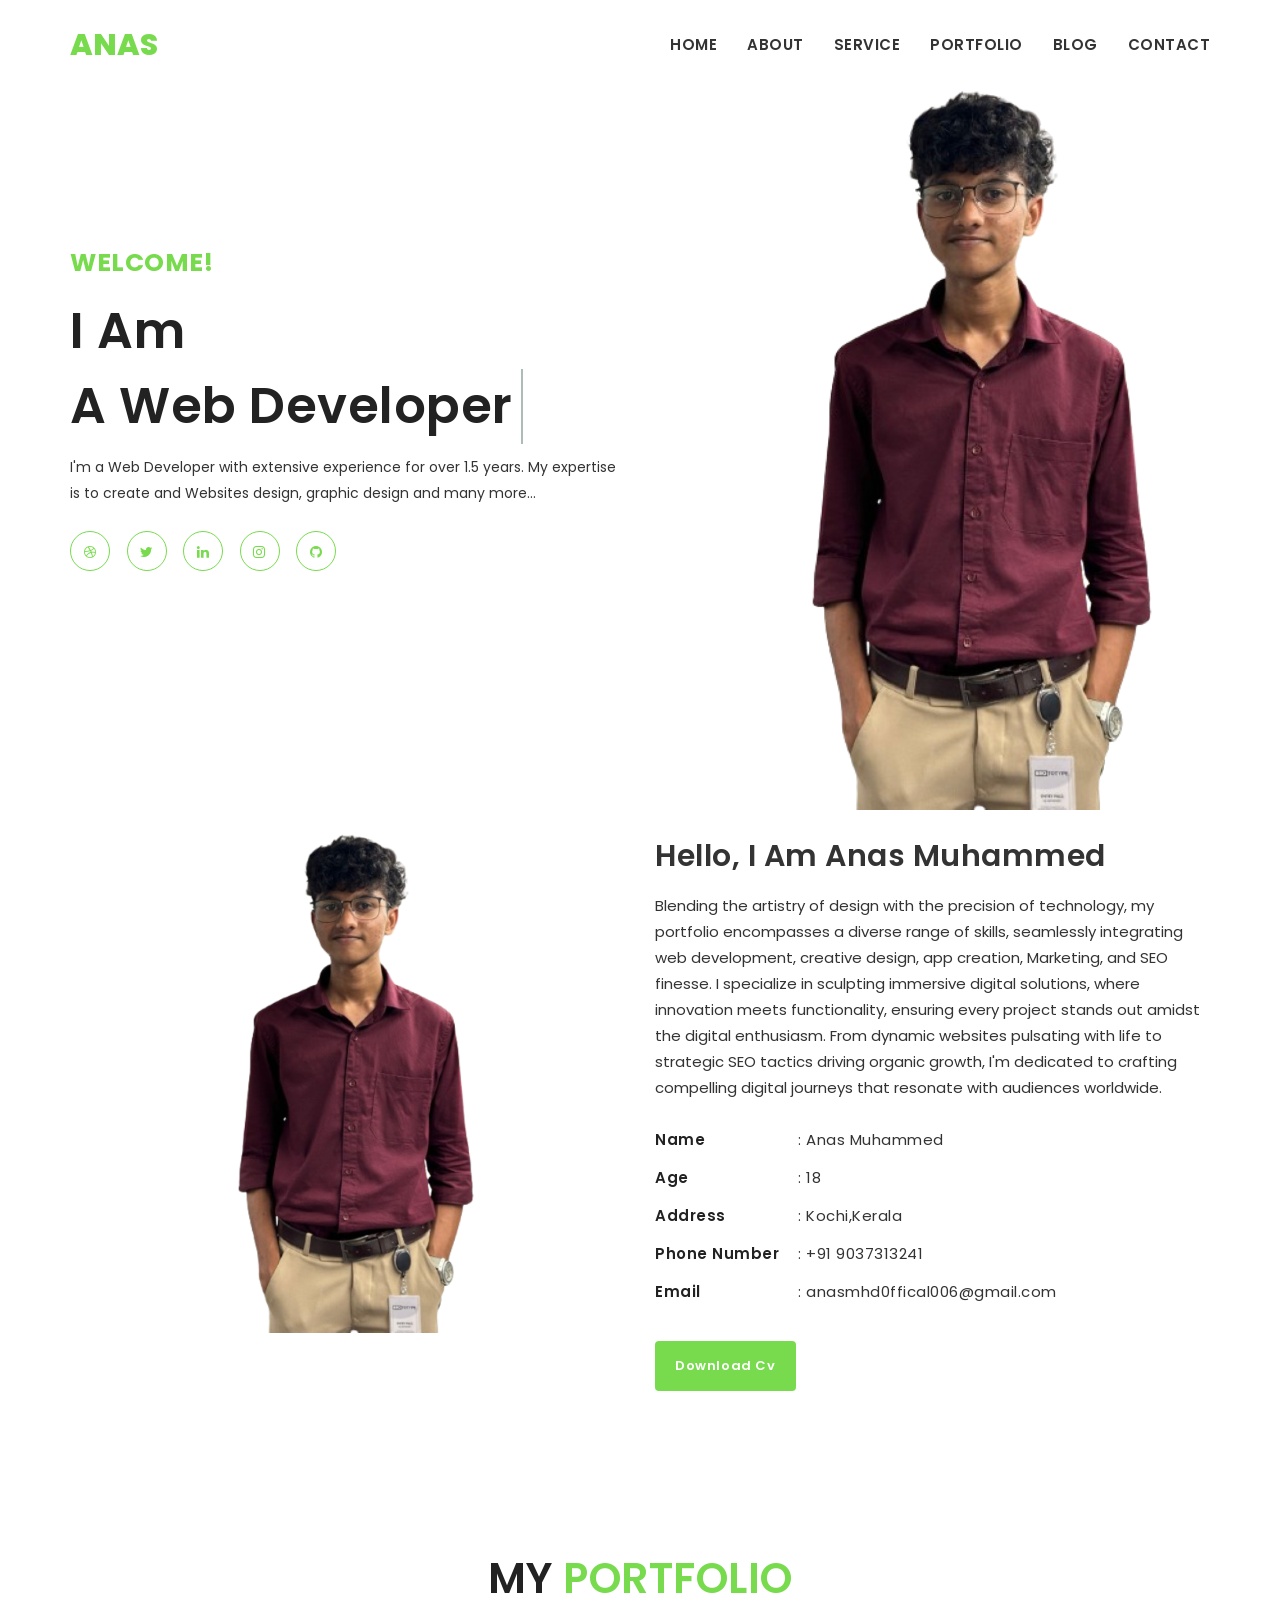
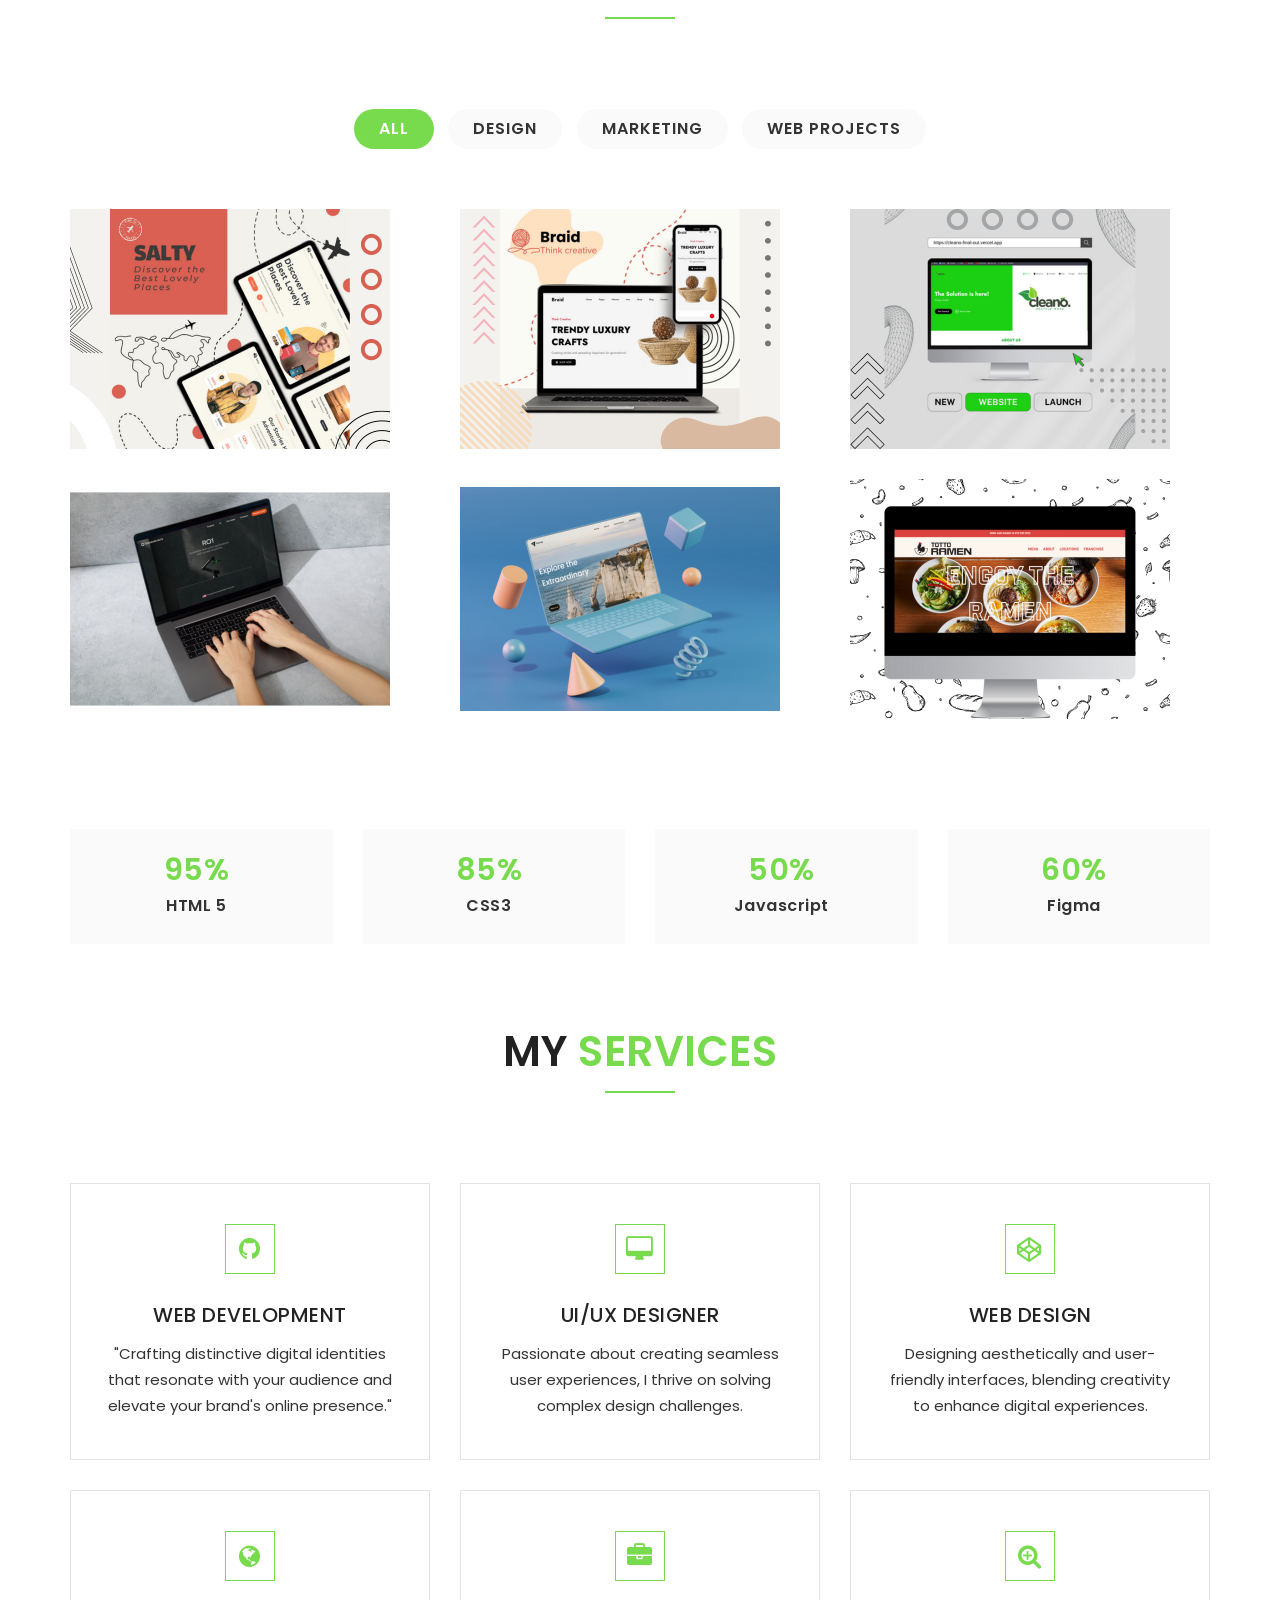
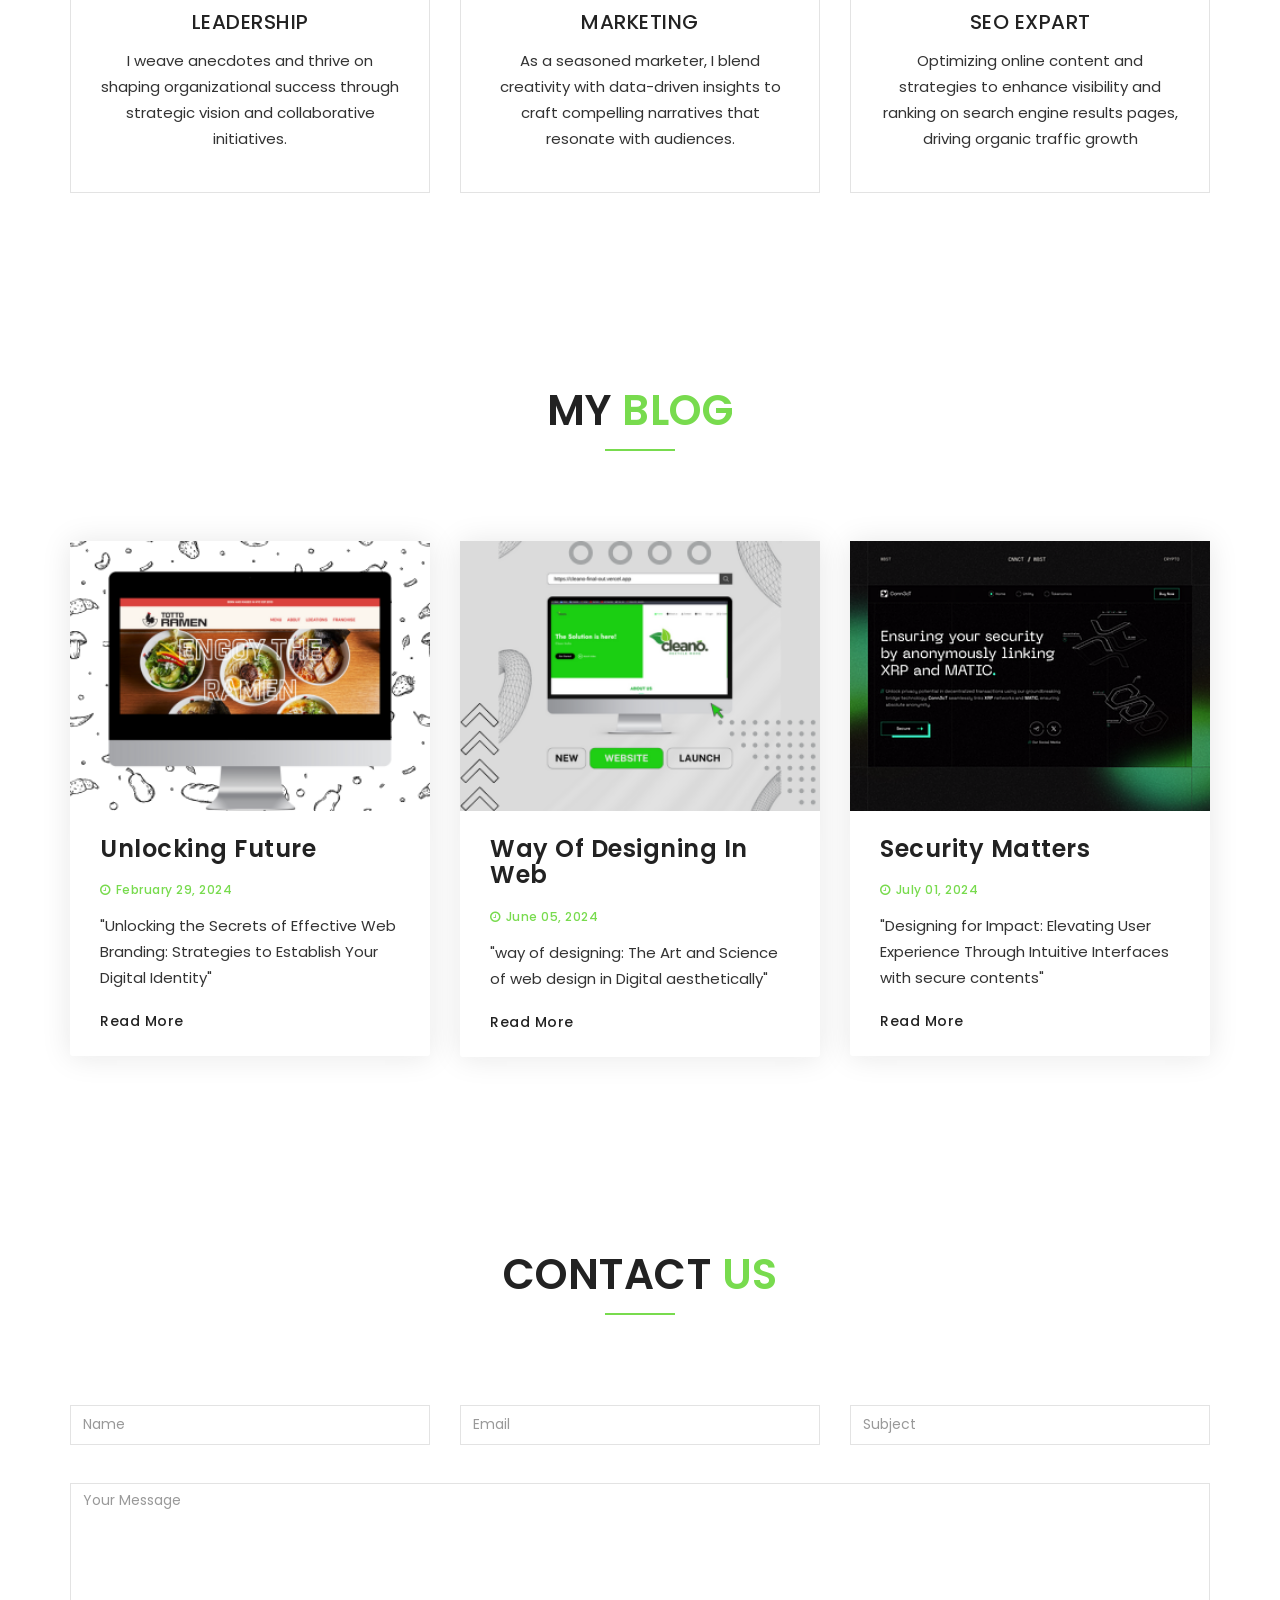
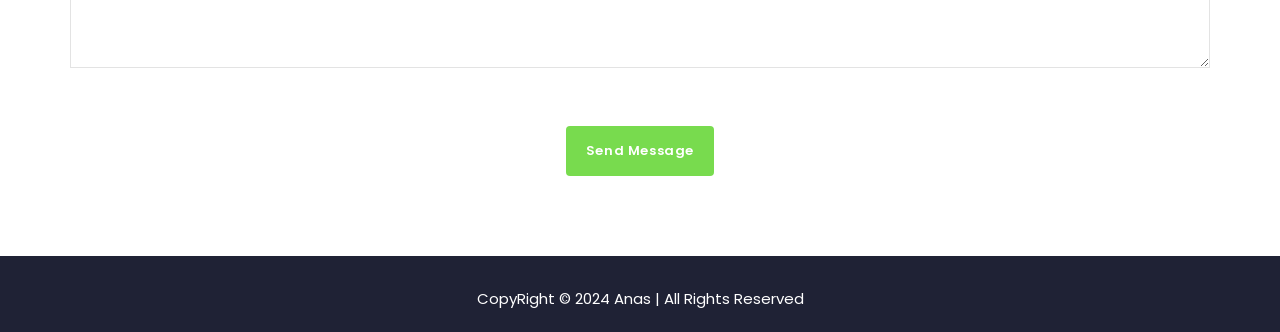
==== commit 638ccc60: "Portfolio Fully Completed.Now on tesing phase.Wait for the updates." ====
--- a/index.html
+++ b/index.html
@@ -4,7 +4,9 @@
 		<!-- Meta -->
 		<meta charset="utf-8">
 		<meta http-equiv="X-UA-Compatible" content="IE=edge">
-		<meta name="viewport" content="width=device-width, initial-scale=1"> 
+		<meta name="viewport" content="width=device-width, initial-scale=1">
+		<meta name="author" content="Anas Muhammed">
+		<meta name="description" content="Portfolio website of Anas Muhammed.A Web developer.">
 		<!-- The above 3 meta tags *must* come first in the head; any other head content must come *after* these tags -->
 		<!-- SITE TITLE -->
 		<title>Anas Muhammed</title>
@@ -14,7 +16,6 @@
 		<link href="fonts/themify-icons.css" rel="stylesheet"/>
 		<link href="fonts/etline.css" rel="stylesheet"/>
 		<link href="css/plugins.css" rel="stylesheet"/>
-		<link href="css/lightbox.min.css" rel="stylesheet"/>
 		<link href="css/responsive.css" rel="stylesheet"/>
 		<link href="css/style.css" rel="stylesheet"/>
 		<!-- HTML5 shim and Respond.js IE8 support of HTML5 elements and media queries -->
@@ -86,7 +87,7 @@
 						</div>
 						<div class="col-md-6 col-sm-12 col-xs-12">
 							<div class="banner-images">
-								<img src="images/photo_2024-07-01_20-15-24-removebg-preview-2.png" alt=""/>
+								<img src="images/Anas.webp" alt=""/>
 							</div>
 						</div>						
 					</div>
@@ -101,7 +102,7 @@
 						<div class="row">
 							<div class="col-md-6 col-sm-6 col-xs-12">
 								<div class="about_image wow fadeInLeft">
-									<img src="images/photo_2024-07-01_20-15-24-removebg-preview-2.png" alt="about-image" />
+									<img src="images/Anas.webp" alt="about-image" />
 								</div>
 							</div>
 							
@@ -151,7 +152,7 @@
 										</div>
 									</div>
 									
-									<a href="#" class="btn btn-default main_btn">Download Cv</a>
+									<a href="images/Resume-Anas-Muhammed.pdf" download="Resume-Anas-Muhammed" class="btn btn-default main_btn">Download Cv</a>
 								</div>
 							</div>
 						</div>
@@ -226,8 +227,8 @@
 									<img src="images/Ro1.webp" alt="" />
 									<div class="item-img-overlay">
 										<div class="overlay-info full-width">
-											<h5>Github</h5>
-											<a href="https://github.com/AnasMHD-Offical/BROTOTYPE-POJECT-2" target="_blank">
+											<h5>Github link</h5>
+											<a href="https://github.com/AnasMHD-Offical/BROTOTYPE-POJECT-2" target="_blank" title="Totto">
 												<span class="icon"><i class="ti-arrow-right"></i></span>
 											</a>
 										</div>
@@ -354,7 +355,7 @@
 						<div class="single-service wow fadeInUp">
 							<i class="fa fa-search-plus"></i>
 							<h4>SEO Expart</h4>
-							<P>Optimizing online content and strategies to enhance visibility and ranking on search engine results pages, driving organic traffic and growth.</P>
+							<P>Optimizing online content and strategies to enhance visibility and ranking on search engine results pages, driving organic traffic growth</P>
 						</div>
 					</div> <!-- End Col -->
 				</div>
@@ -481,89 +482,8 @@
 				</div>						
 			</div>	
 		<!-- END FOOTER -->
-		<!--Form Validation-->
-		<script>
-			document.addEventListener('DOMContentLoaded', function() {
-    		document.getElementById('form').addEventListener('submit', function(event) {
-      		event.preventDefault();  // Prevent the default form submission
-
-        // Get form field values
-        const name = document.querySelector('input[name="username"]').value;
-        const email = document.querySelector('input[name="email"]').value;
-        const subject = document.querySelector('input[name="subject"]').value;
-        const message = document.querySelector('textarea[name="message"]').value;
-
-        // Basic form validation
-        if (!name || !email || !subject || !message) {
-            customAlert("All fields are required.", "error");
-            return;
-        } else if (!validateEmail(email)) {
-            customAlert("Please enter a valid email address.", "error");
-            return;
-        }
-
-        // Data to be sent to the Google Apps Script web app
-        const data = {
-            name: name,
-            email: email,
-            subject: subject,
-            message: message
-        };
-
-        // Replace 'YOUR_WEB_APP_URL' with your Google Apps Script web app URL
-        fetch('https://script.google.com/macros/s/AKfycbyYG-oqDBWplLBUukhETGd3GrA1hZuSwV2Vd1SPtv_ouuwW23EQekD_cmKmdJdJO3P-/exec', {
-            method: 'POST',
-            headers: {
-                'Content-Type': 'application/x-www-form-urlencoded'
-            },
-            body: new URLSearchParams(data)
-        })
-        .then(response => response.json())
-        .then(data => {
-            if (data.result === "success") {
-                customAlert("Message sent successfully!", "success");
-                setTimeout(() => {
-                    
-                }, 2000);
-            } else {
-                customAlert("Error sending message: " + data.message, "error");
-            }
-        })
-        .catch(error => {
-            console.error("Error: ", error);
-            customAlert("Error: " + error.message, "error");
-        });
-    });
-
-    function validateEmail(email) {
-        const re = /^[^\s@]+@[^\s@]+\.[^\s@]+$/;
-        return re.test(email);
-    }
-
-    function customAlert(message, type) {
-        const alertBox = document.createElement('div');
-        alertBox.className = custom-alert ${type};
-        alertBox.innerHTML = `
-            <span>${message}</span>
-            <button class="close-alert">&times;</button>
-        `;
-        document.body.appendChild(alertBox);
-
-        // Add event listener to close button
-        alertBox.querySelector('.close-alert').addEventListener('click', () => {
-            alertBox.remove();
-        });
-
-        setTimeout(() => {
-            alertBox.classList.add('fade-out');
-            alertBox.addEventListener('transitionend', () => {
-                alertBox.remove();
-            });
-        }, 3000);
-  	  }
-	});
-	</script>
 		<!--Script-->
+		<script src="validation.js"></script>
 		<script src="index.js"></script>
 		<!-- Start JQuery -->
 		<script src="js/jquery.min.js"></script>
@@ -574,7 +494,6 @@
 		<script src="js/jquery.inview.min.js"></script>
 		<script src="js/isotope.pkgd.min.js"></script>
 		<script src="js/animated-headline.js"></script>		
-		<script src="js/lightbox.min.js"></script>
 		<script src="js/slick-nav.js"></script>
 		<script src="js/form-contact.js"></script>
 		<script src="js/scrolltopcontrol.js"></script>
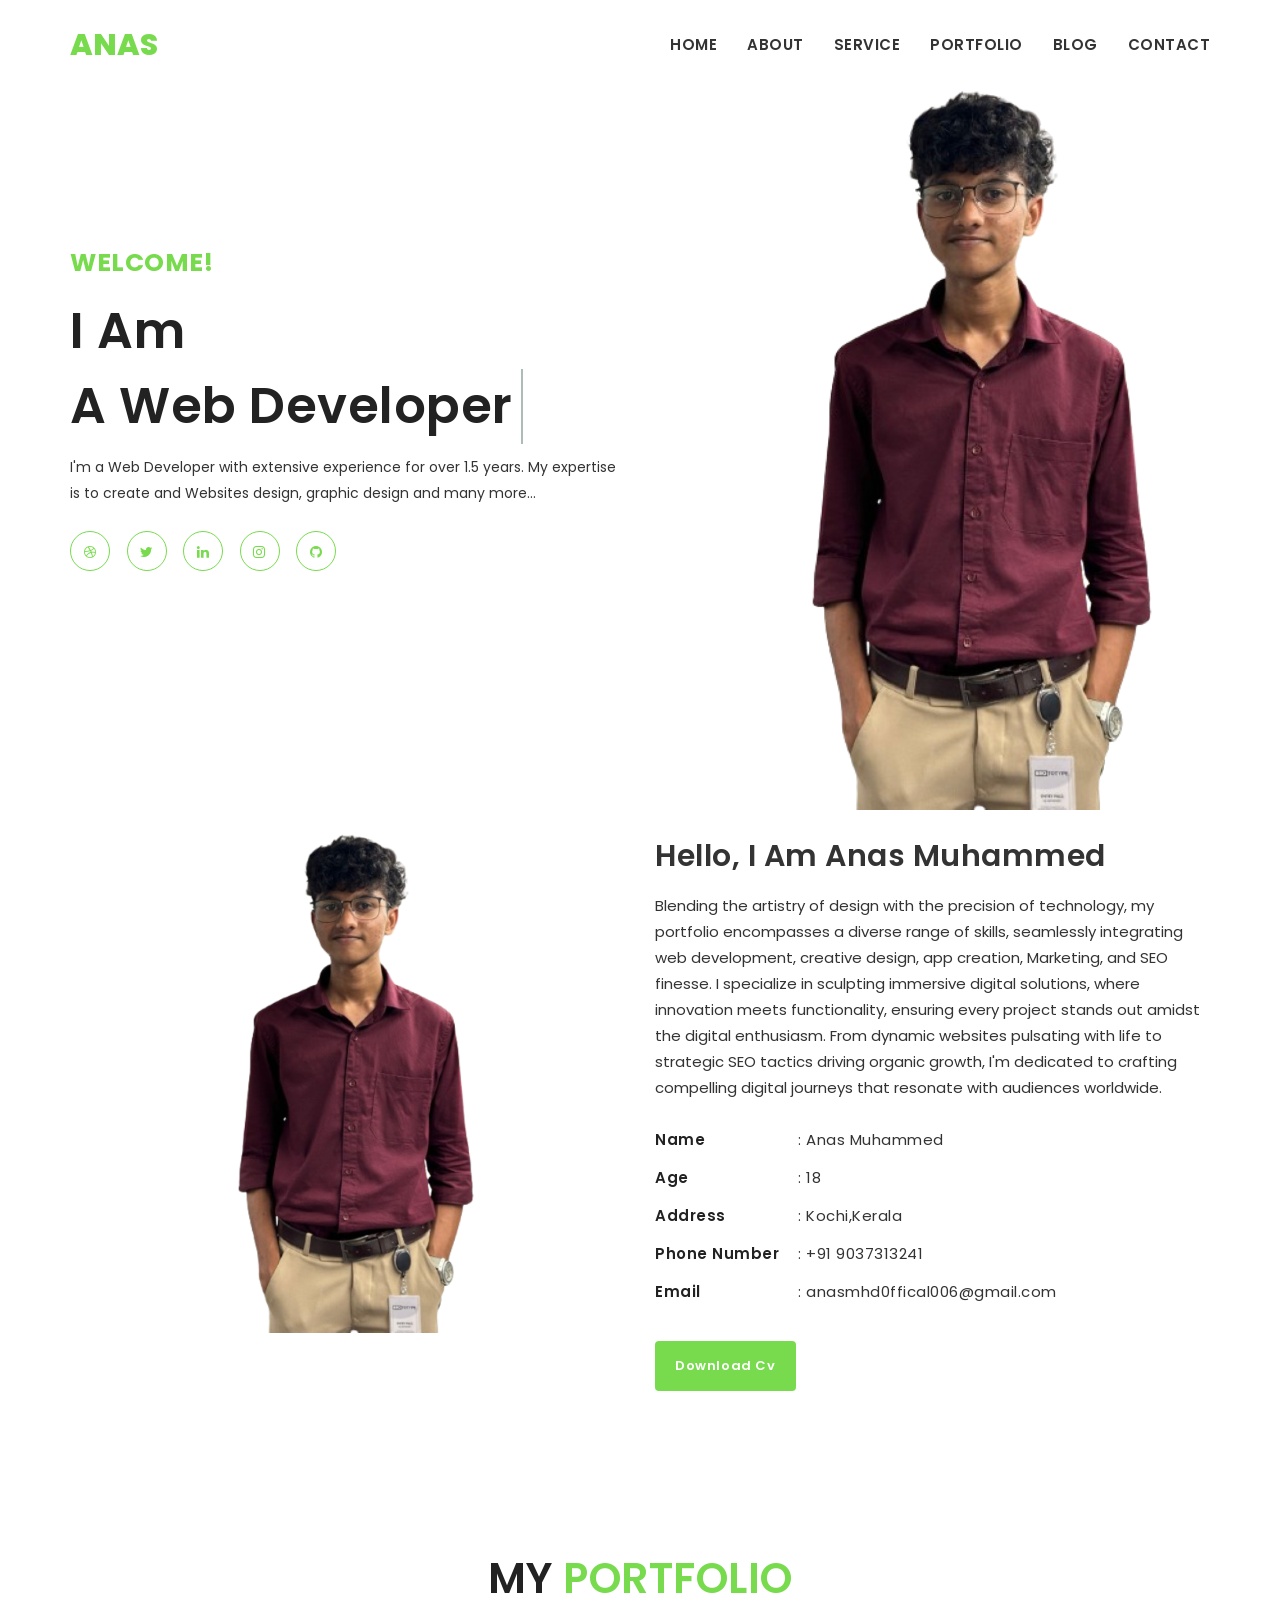
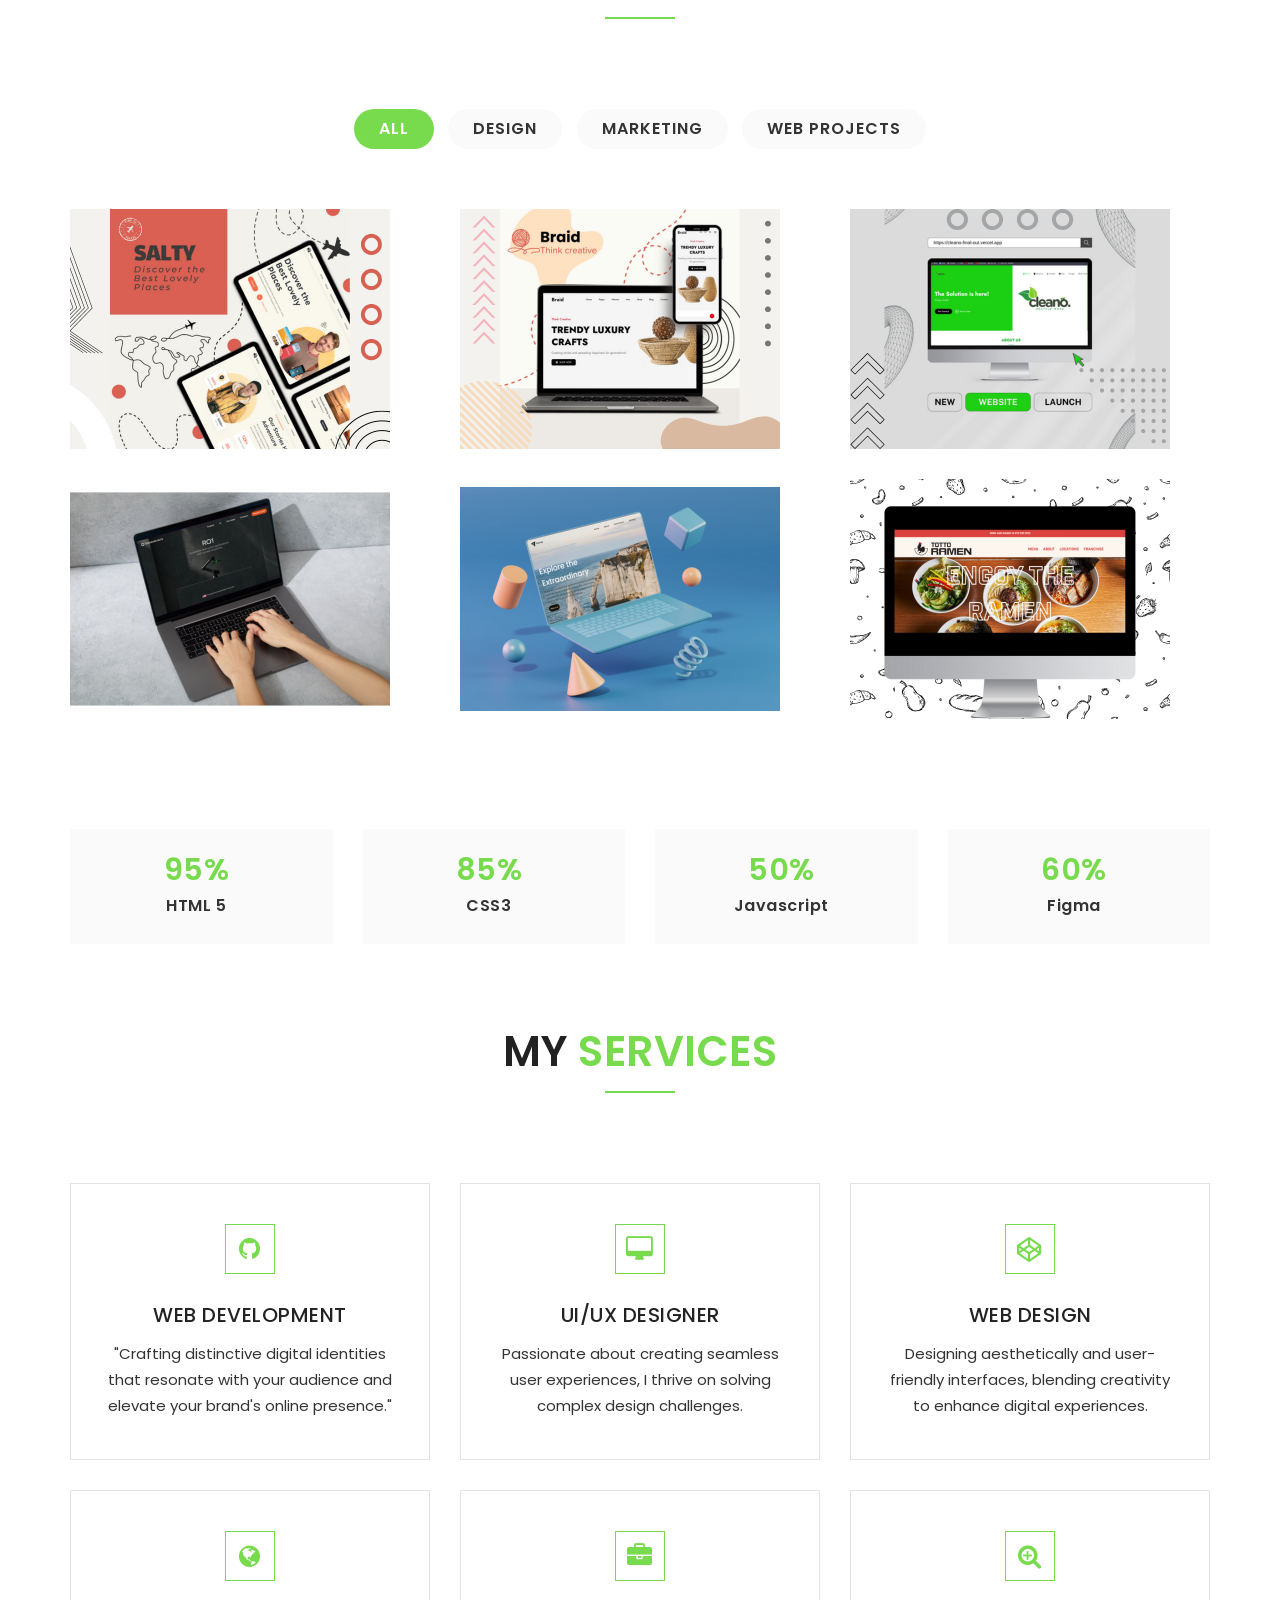
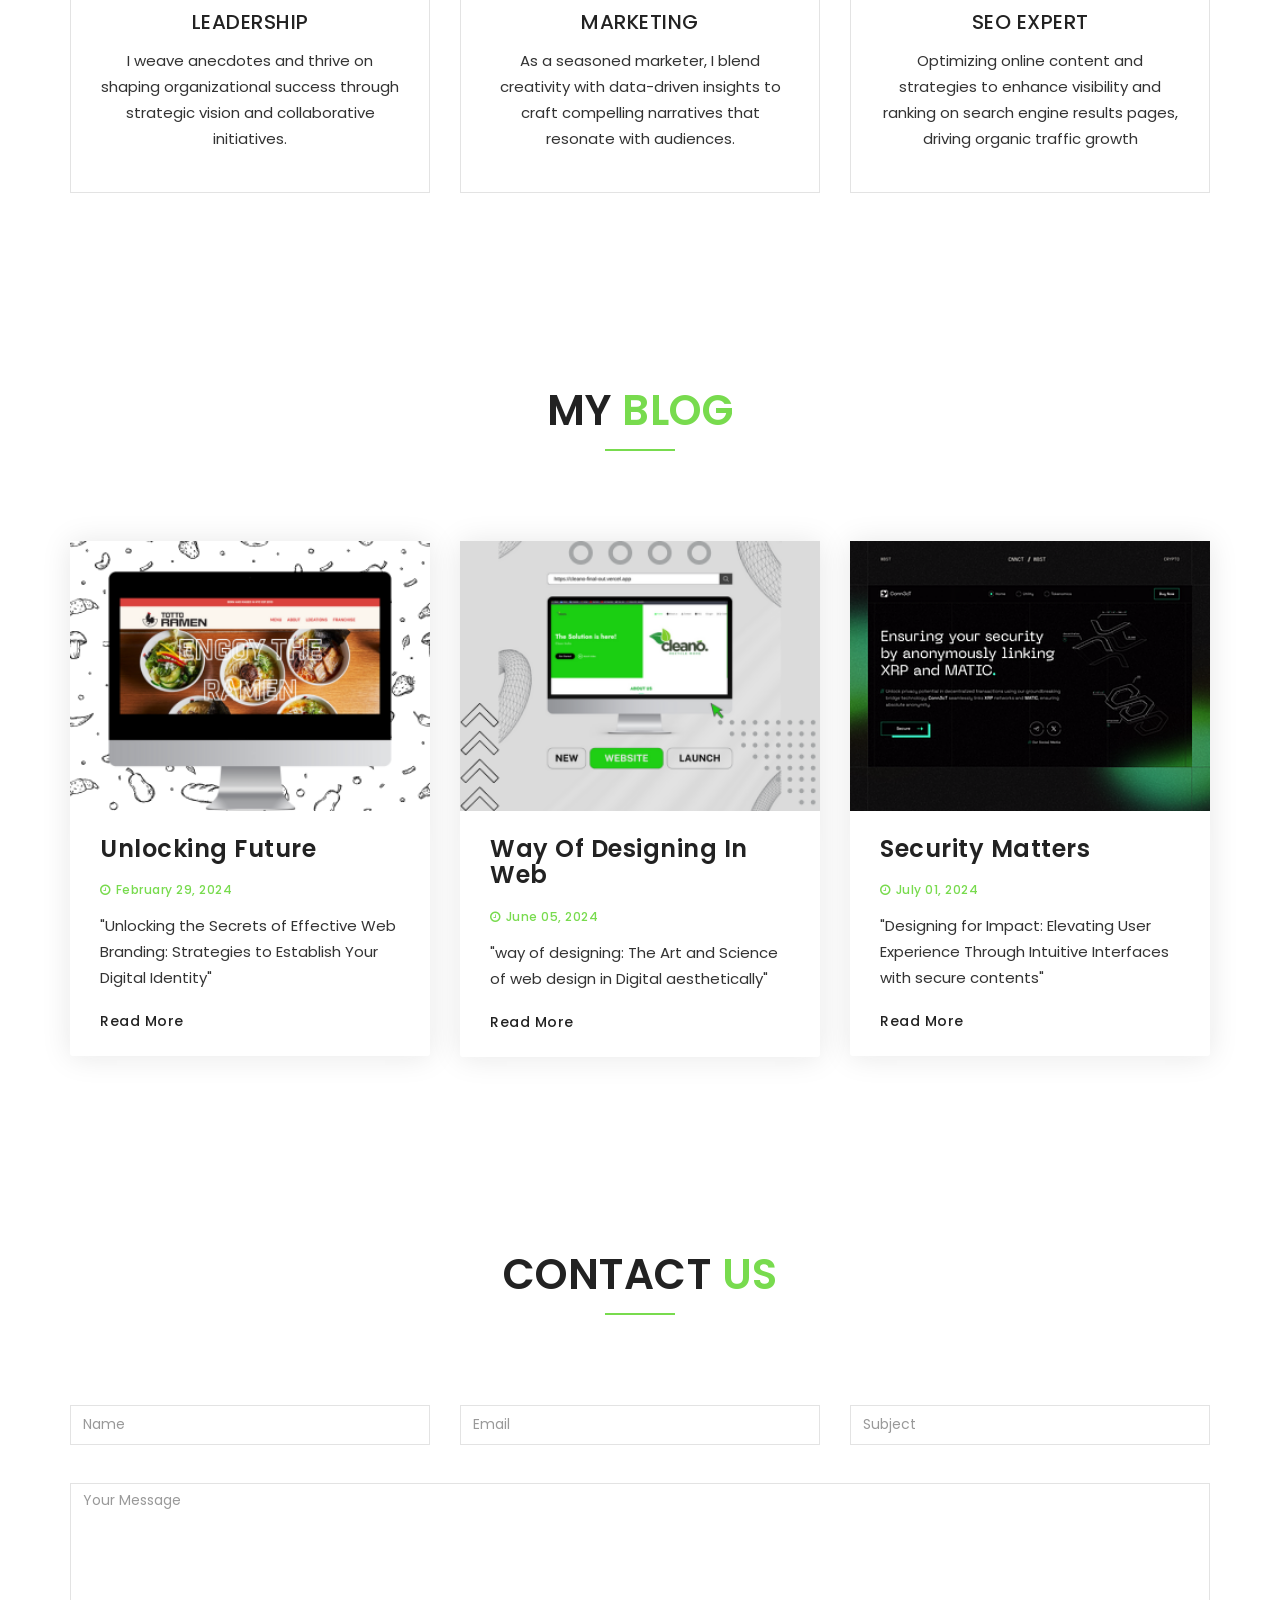
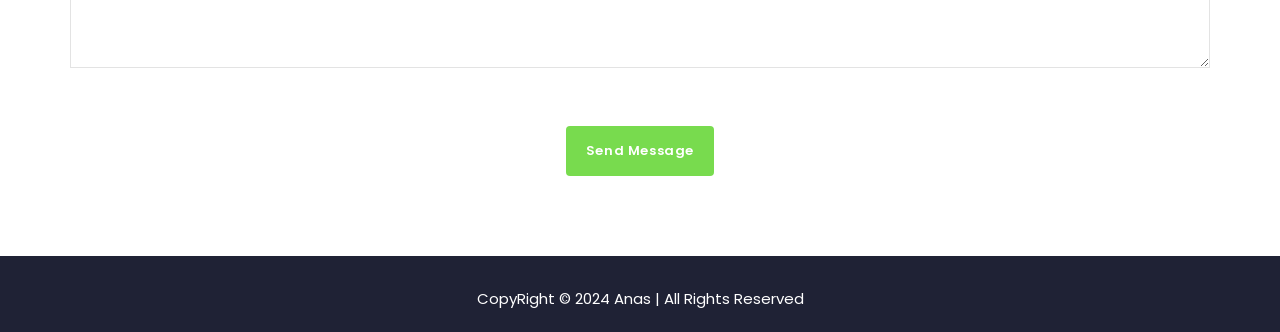
==== commit 02e6087d: "Project completed update v0.1.wait for the updates." ====
--- a/index.html
+++ b/index.html
@@ -354,7 +354,7 @@
 					<div class="col-md-4 col-sm-6 col-xs-12">
 						<div class="single-service wow fadeInUp">
 							<i class="fa fa-search-plus"></i>
-							<h4>SEO Expart</h4>
+							<h4>SEO Expert</h4>
 							<P>Optimizing online content and strategies to enhance visibility and ranking on search engine results pages, driving organic traffic growth</P>
 						</div>
 					</div> <!-- End Col -->
